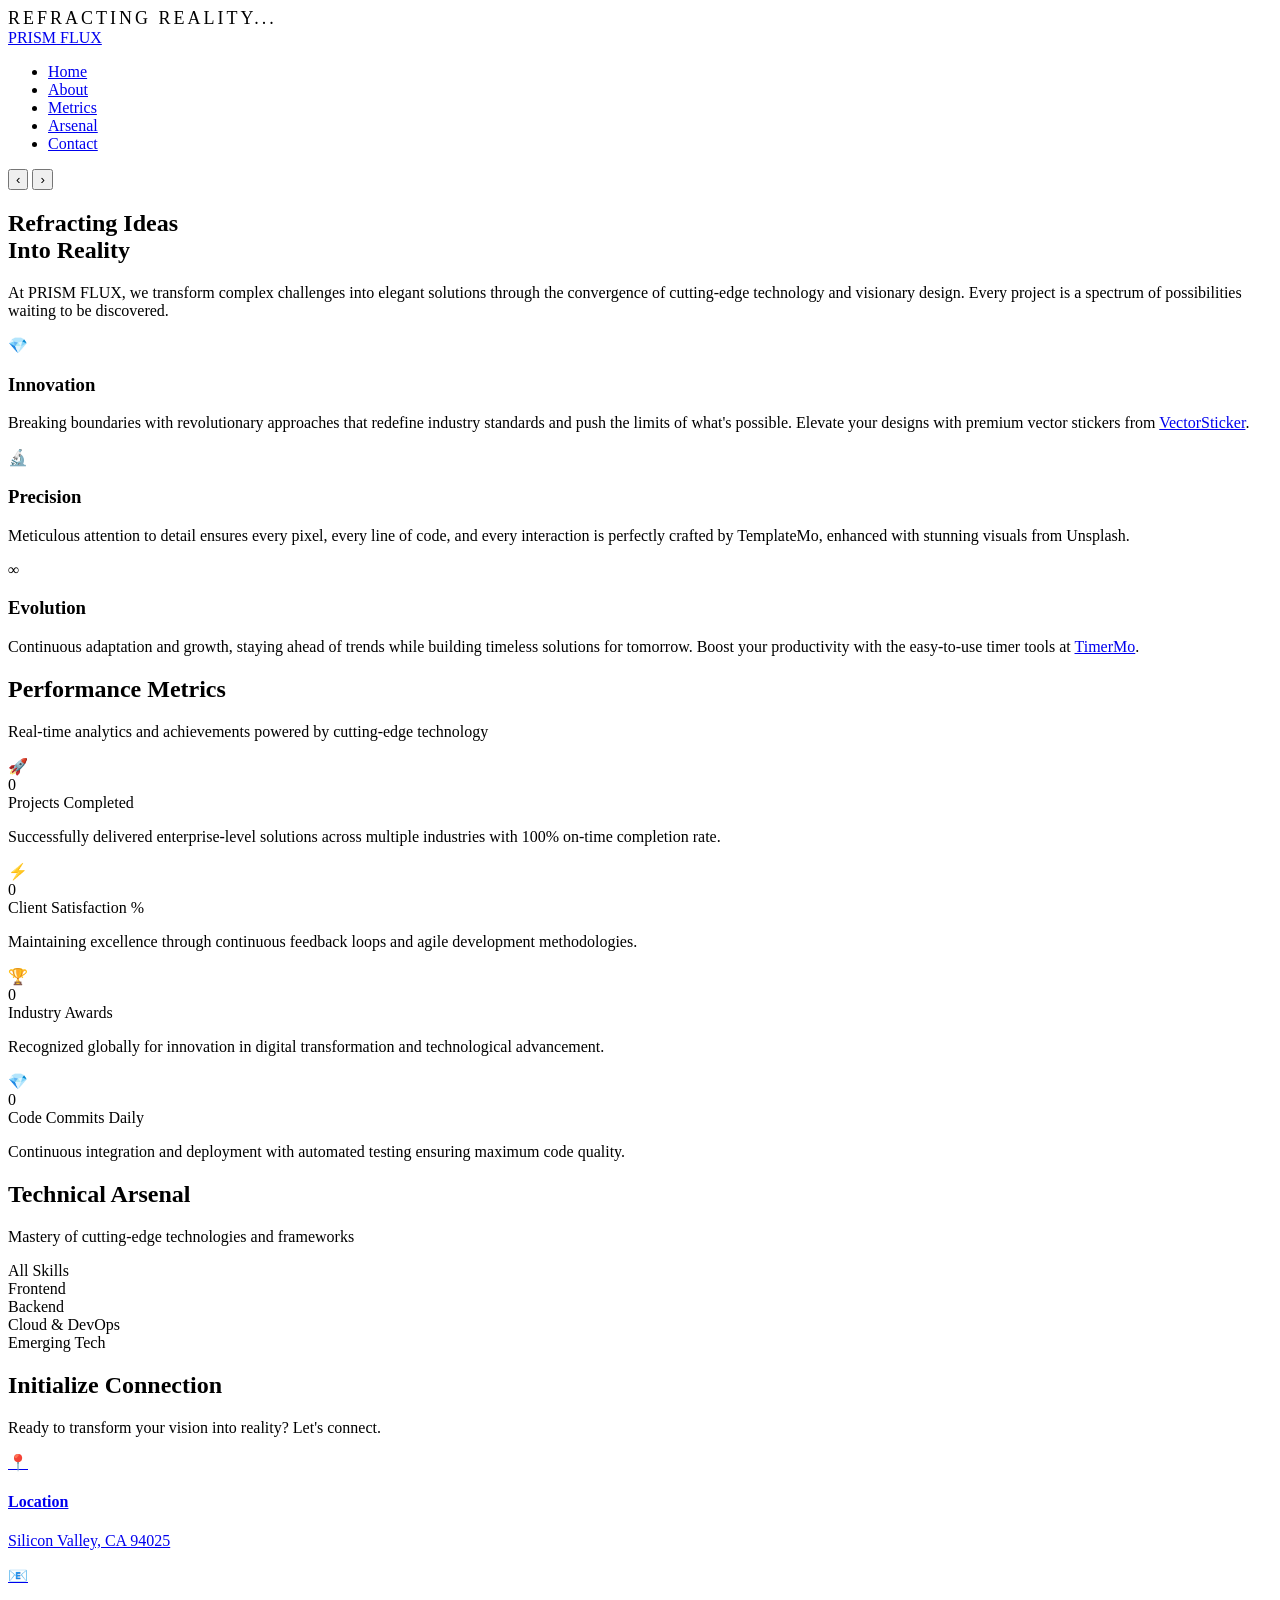
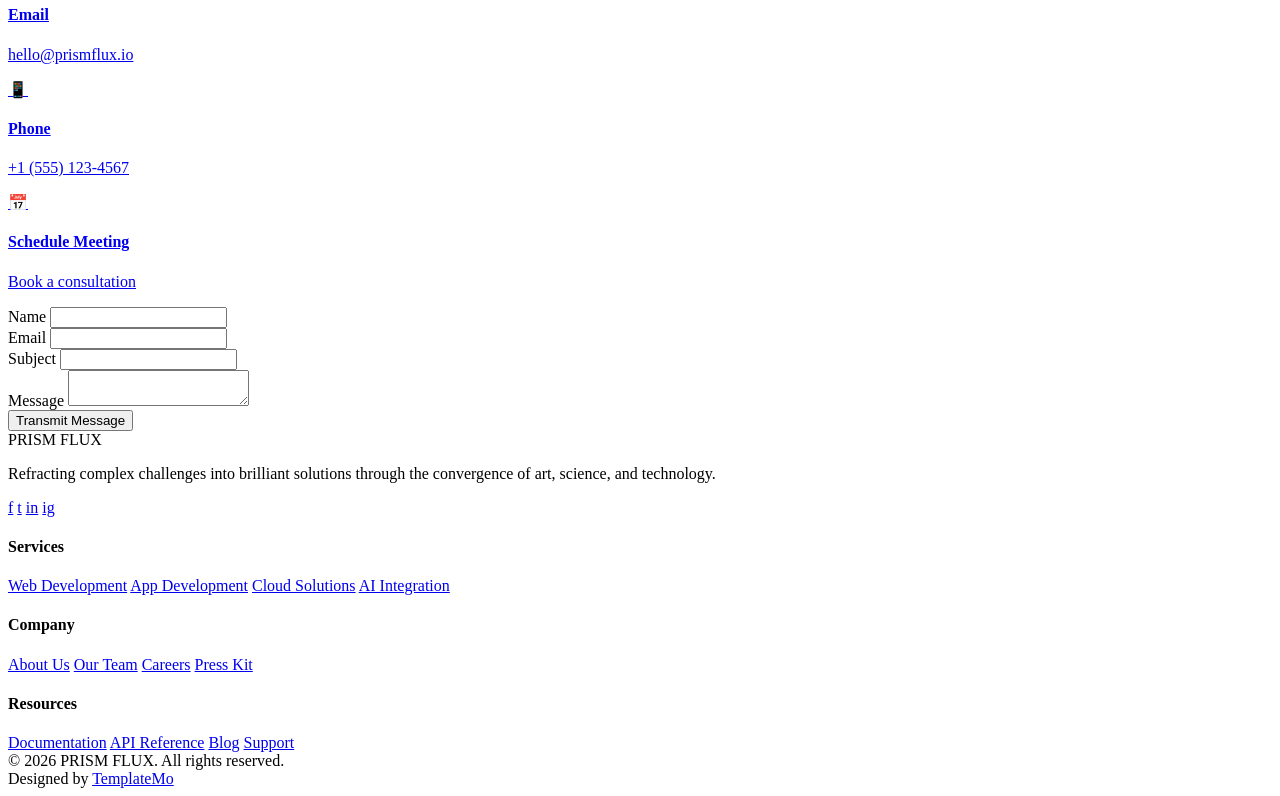
==== index.html @ 113a06de "Update index.html" ====
<!DOCTYPE html>
<html lang="en">
<head>
    <meta charset="UTF-8">
    <meta name="viewport" content="width=device-width, initial-scale=1.0">
    <title>PRISM FLUX - Digital Innovation Studio</title>
    <link rel="stylesheet" href="templatemo-prism-flux.css">
<!-- 

TemplateMo 600 Prism Flux

https://templatemo.com/tm-600-prism-flux

-->
</head>
<body>
    <!-- Loading Screen -->
    <div class="loader" id="loader">
        <div class="loader-content">
            <div class="loader-prism">
                <div class="prism-face"></div>
                <div class="prism-face"></div>
                <div class="prism-face"></div>
            </div>
            <div style="color: var(--accent-purple); font-size: 18px; text-transform: uppercase; letter-spacing: 3px;">Refracting Reality...</div>
        </div>
    </div>

    <!-- Navigation Header -->
    <header class="header" id="header">
        <nav class="nav-container">
            <a href="#home" class="logo">
                <div class="logo-icon">
                    <div class="logo-prism">
                        <div class="prism-shape"></div>
                    </div>
                </div>
                <span class="logo-text">
                    <span class="prism">PRISM</span>
                    <span class="flux">FLUX</span>
                </span>
            </a>
            
            <ul class="nav-menu" id="navMenu">
                <li><a href="#home" class="nav-link active">Home</a></li>
                <li><a href="#about" class="nav-link">About</a></li>
                <li><a href="#stats" class="nav-link">Metrics</a></li>
                <li><a href="#skills" class="nav-link">Arsenal</a></li>
                <li><a href="#contact" class="nav-link">Contact</a></li>
            </ul>
            
            <div class="menu-toggle" id="menuToggle">
                <span></span>
                <span></span>
                <span></span>
            </div>
        </nav>
    </header>

    <!-- Hero Section with 3D Carousel -->
    <section class="hero" id="home">
        <div class="carousel-container">
            <div class="carousel" id="carousel">
                <!-- Carousel items will be generated by JavaScript -->
            </div>
            
            <div class="carousel-controls">
                <button class="carousel-btn" id="prevBtn">‹</button>
                <button class="carousel-btn" id="nextBtn">›</button>
            </div>
            
            <div class="carousel-indicators" id="indicators">
                <!-- Indicators will be generated by JavaScript -->
            </div>
        </div>
    </section>

    <!-- NEW: Prism Philosophy Section (About) -->
    <section class="philosophy-section" id="about">
        <div class="philosophy-container">
            <div class="prism-line"></div>
            
            <h2 class="philosophy-headline">
                Refracting Ideas<br>Into Reality
            </h2>
            
            <p class="philosophy-subheading">
                At PRISM FLUX, we transform complex challenges into elegant solutions through the convergence of 
                cutting-edge technology and visionary design. Every project is a spectrum of possibilities 
                waiting to be discovered.
            </p>
            
            <div class="philosophy-pillars">
                <div class="pillar">
                    <div class="pillar-icon">💎</div>
                    <h3 class="pillar-title">Innovation</h3>
                    <p class="pillar-description">
                        Breaking boundaries with revolutionary approaches that redefine industry standards and push the limits of what's possible. Elevate your designs with premium vector stickers from <a href="https://www.vectorsticker.com" rel="nofollow" target="_blank">VectorSticker</a>.
                    </p>
                </div>
                
                <div class="pillar">
                    <div class="pillar-icon">🔬</div>
                    <h3 class="pillar-title">Precision</h3>
                    <p class="pillar-description">
                        Meticulous attention to detail ensures every pixel, every line of code, and every interaction is perfectly crafted by <a href="https://templatemo.com" rel="nofollow" target="_blank" style="color: var(--accent-cyan); text-decoration: none;">TemplateMo</a>, enhanced with stunning visuals from <a href="https://unsplash.com" rel="nofollow" target="_blank" style="color: var(--accent-cyan); text-decoration: none;">Unsplash</a>.
                    </p>
                </div>
                
                <div class="pillar">
                    <div class="pillar-icon">∞</div>
                    <h3 class="pillar-title">Evolution</h3>
                    <p class="pillar-description">
                        Continuous adaptation and growth, staying ahead of trends while building timeless solutions for tomorrow. Boost your productivity with the easy-to-use timer tools at <a href="https://timermo.com" rel="nofollow" target="_blank">TimerMo</a>.
                    </p>
                </div>
            </div>
            
            <div class="philosophy-particles" id="particles">
                <!-- Particles will be generated by JavaScript -->
            </div>
        </div>
    </section>

    <!-- Stats Section with Content -->
    <section class="stats-section" id="stats">
        <div class="section-header">
            <h2 class="section-title">Performance Metrics</h2>
            <p class="section-subtitle">Real-time analytics and achievements powered by cutting-edge technology</p>
        </div>
        
        <div class="stats-grid">
            <div class="stat-card">
                <div class="stat-icon">🚀</div>
                <div class="stat-number" data-target="150">0</div>
                <div class="stat-label">Projects Completed</div>
                <p class="stat-description">Successfully delivered enterprise-level solutions across multiple industries with 100% on-time completion rate.</p>
            </div>
            
            <div class="stat-card">
                <div class="stat-icon">⚡</div>
                <div class="stat-number" data-target="99">0</div>
                <div class="stat-label">Client Satisfaction %</div>
                <p class="stat-description">Maintaining excellence through continuous feedback loops and agile development methodologies.</p>
            </div>
            
            <div class="stat-card">
                <div class="stat-icon">🏆</div>
                <div class="stat-number" data-target="25">0</div>
                <div class="stat-label">Industry Awards</div>
                <p class="stat-description">Recognized globally for innovation in digital transformation and technological advancement.</p>
            </div>
            
            <div class="stat-card">
                <div class="stat-icon">💎</div>
                <div class="stat-number" data-target="500">0</div>
                <div class="stat-label">Code Commits Daily</div>
                <p class="stat-description">Continuous integration and deployment with automated testing ensuring maximum code quality.</p>
            </div>
        </div>
    </section>

    <!-- Enhanced Skills Section - Technical Arsenal -->
    <section class="skills-section" id="skills">
        <div class="skills-container">
            <div class="section-header">
                <h2 class="section-title">Technical Arsenal</h2>
                <p class="section-subtitle">Mastery of cutting-edge technologies and frameworks</p>
            </div>
            
            <div class="skill-categories">
                <div class="category-tab active" data-category="all">All Skills</div>
                <div class="category-tab" data-category="frontend">Frontend</div>
                <div class="category-tab" data-category="backend">Backend</div>
                <div class="category-tab" data-category="cloud">Cloud & DevOps</div>
                <div class="category-tab" data-category="emerging">Emerging Tech</div>
            </div>

            <div class="skills-hexagon-grid" id="skillsGrid">
                <!-- Hexagonal skill items will be generated by JavaScript -->
            </div>
        </div>
    </section>

    <!-- Contact Section -->
    <section class="contact-section" id="contact">
        <div class="section-header">
            <h2 class="section-title">Initialize Connection</h2>
            <p class="section-subtitle">Ready to transform your vision into reality? Let's connect.</p>
        </div>
        
        <div class="contact-container">
            <div class="contact-info">
                <a href="https://maps.google.com/?q=Silicon+Valley+CA+94025" target="_blank" class="info-item">
                    <div class="info-icon">📍</div>
                    <div class="info-text">
                        <h4>Location</h4>
                        <p>Silicon Valley, CA 94025</p>
                    </div>
                </a>
                
                <a href="mailto:hello@prismflux.io" class="info-item">
                    <div class="info-icon">📧</div>
                    <div class="info-text">
                        <h4>Email</h4>
                        <p>hello@prismflux.io</p>
                    </div>
                </a>
                
                <a href="tel:+15551234567" class="info-item">
                    <div class="info-icon">📱</div>
                    <div class="info-text">
                        <h4>Phone</h4>
                        <p>+1 (555) 123-4567</p>
                    </div>
                </a>
                
                <a href="https://calendly.com" target="_blank" class="info-item">
                    <div class="info-icon">📅</div>
                    <div class="info-text">
                        <h4>Schedule Meeting</h4>
                        <p>Book a consultation</p>
                    </div>
                </a>
            </div>
            
            <form class="contact-form" id="contactForm">
                <div class="form-group">
                    <label for="name">Name</label>
                    <input type="text" id="name" name="name" required>
                </div>
                
                <div class="form-group">
                    <label for="email">Email</label>
                    <input type="email" id="email" name="email" required>
                </div>
                
                <div class="form-group">
                    <label for="subject">Subject</label>
                    <input type="text" id="subject" name="subject" required>
                </div>
                
                <div class="form-group">
                    <label for="message">Message</label>
                    <textarea id="message" name="message" required></textarea>
                </div>
                
                <button type="submit" class="submit-btn">Transmit Message</button>
            </form>
        </div>
    </section>

    <!-- Footer -->
    <footer class="footer">
        <div class="footer-content">
            <div class="footer-brand">
                <div class="footer-logo">
                    <div class="logo-icon">
                        <div class="logo-prism">
                            <div class="prism-shape"></div>
                        </div>
                    </div>
                    <span class="logo-text">
                        <span class="prism">PRISM</span>
                        <span class="flux">FLUX</span>
                    </span>
                </div>
                <p class="footer-description">
                    Refracting complex challenges into brilliant solutions through the convergence of art, science, and technology.
                </p>
                <div class="footer-social">
                    <a href="#" class="social-icon">f</a>
                    <a href="#" class="social-icon">t</a>
                    <a href="#" class="social-icon">in</a>
                    <a href="#" class="social-icon">ig</a>
                </div>
            </div>
            
            <div class="footer-section">
                <h4>Services</h4>
                <div class="footer-links">
                    <a href="#">Web Development</a>
                    <a href="#">App Development</a>
                    <a href="#">Cloud Solutions</a>
                    <a href="#">AI Integration</a>
                </div>
            </div>
            
            <div class="footer-section">
                <h4>Company</h4>
                <div class="footer-links">
                    <a href="#">About Us</a>
                    <a href="#">Our Team</a>
                    <a href="#">Careers</a>
                    <a href="#">Press Kit</a>
                </div>
            </div>
            
            <div class="footer-section">
                <h4>Resources</h4>
                <div class="footer-links">
                    <a href="#">Documentation</a>
                    <a href="#">API Reference</a>
                    <a href="#">Blog</a>
                    <a href="#">Support</a>
                </div>
            </div>
        </div>
        
        <div class="footer-bottom">
            <div class="copyright">
                © 2026 PRISM FLUX. All rights reserved.
            </div>
            <div class="footer-credits">
                Designed by <a href="https://templatemo.com" rel="nofollow" target="_blank">TemplateMo</a>
            </div>
        </div>
    </footer>
<script src="templatemo-prism-scripts.js"></script>
</body>
</html>
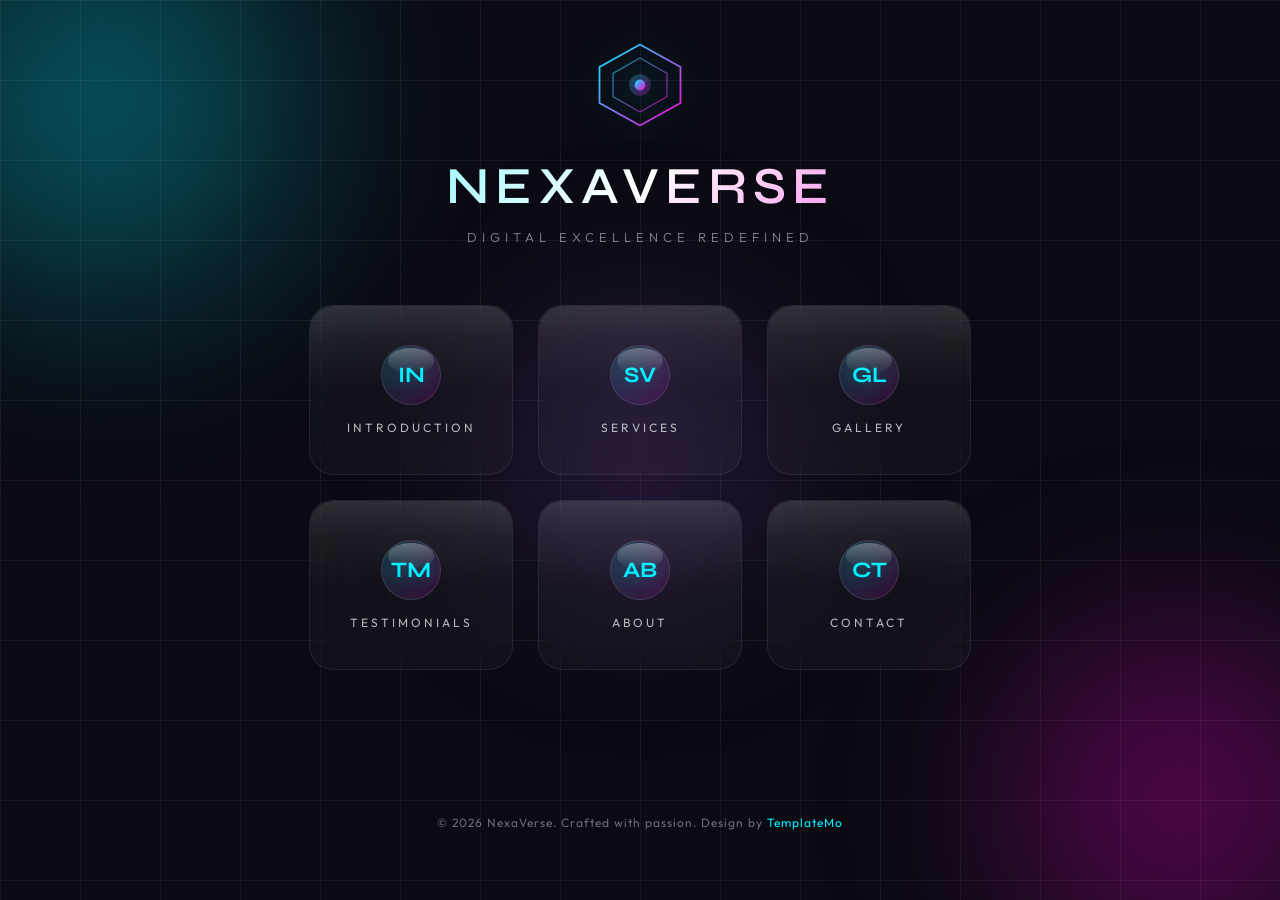
==== commit bbf37398: "Add files via upload" ====
--- a/index.html
+++ b/index.html
@@ -1,323 +1,659 @@
-
-
-<!DOCTYPE html>
-<html lang="en">
-<head>
-    <meta charset="UTF-8">
-    <meta name="viewport" content="width=device-width, initial-scale=1.0">
-    <title>PRISM FLUX - Digital Innovation Studio</title>
-    <link rel="stylesheet" href="templatemo-prism-flux.css">
-<!-- 
-
-TemplateMo 600 Prism Flux
-
-https://templatemo.com/tm-600-prism-flux
-
--->
-</head>
-<body>
-    <!-- Loading Screen -->
-    <div class="loader" id="loader">
-        <div class="loader-content">
-            <div class="loader-prism">
-                <div class="prism-face"></div>
-                <div class="prism-face"></div>
-                <div class="prism-face"></div>
-            </div>
-            <div style="color: var(--accent-purple); font-size: 18px; text-transform: uppercase; letter-spacing: 3px;">Refracting Reality...</div>
-        </div>
-    </div>
-
-    <!-- Navigation Header -->
-    <header class="header" id="header">
-        <nav class="nav-container">
-            <a href="#home" class="logo">
-                <div class="logo-icon">
-                    <div class="logo-prism">
-                        <div class="prism-shape"></div>
-                    </div>
-                </div>
-                <span class="logo-text">
-                    <span class="prism">PRISM</span>
-                    <span class="flux">FLUX</span>
-                </span>
-            </a>
-            
-            <ul class="nav-menu" id="navMenu">
-                <li><a href="#home" class="nav-link active">Home</a></li>
-                <li><a href="#about" class="nav-link">About</a></li>
-                <li><a href="#stats" class="nav-link">Metrics</a></li>
-                <li><a href="#skills" class="nav-link">Arsenal</a></li>
-                <li><a href="#contact" class="nav-link">Contact</a></li>
-            </ul>
-            
-            <div class="menu-toggle" id="menuToggle">
-                <span></span>
-                <span></span>
-                <span></span>
-            </div>
-        </nav>
-    </header>
-
-    <!-- Hero Section with 3D Carousel -->
-    <section class="hero" id="home">
-        <div class="carousel-container">
-            <div class="carousel" id="carousel">
-                <!-- Carousel items will be generated by JavaScript -->
-            </div>
-            
-            <div class="carousel-controls">
-                <button class="carousel-btn" id="prevBtn">‹</button>
-                <button class="carousel-btn" id="nextBtn">›</button>
-            </div>
-            
-            <div class="carousel-indicators" id="indicators">
-                <!-- Indicators will be generated by JavaScript -->
-            </div>
-        </div>
-    </section>
-
-    <!-- NEW: Prism Philosophy Section (About) -->
-    <section class="philosophy-section" id="about">
-        <div class="philosophy-container">
-            <div class="prism-line"></div>
-            
-            <h2 class="philosophy-headline">
-                Refracting Ideas<br>Into Reality
-            </h2>
-            
-            <p class="philosophy-subheading">
-                At PRISM FLUX, we transform complex challenges into elegant solutions through the convergence of 
-                cutting-edge technology and visionary design. Every project is a spectrum of possibilities 
-                waiting to be discovered.
-            </p>
-            
-            <div class="philosophy-pillars">
-                <div class="pillar">
-                    <div class="pillar-icon">💎</div>
-                    <h3 class="pillar-title">Innovation</h3>
-                    <p class="pillar-description">
-                        Breaking boundaries with revolutionary approaches that redefine industry standards and push the limits of what's possible. Elevate your designs with premium vector stickers from <a href="https://www.vectorsticker.com" rel="nofollow" target="_blank">VectorSticker</a>.
-                    </p>
-                </div>
-                
-                <div class="pillar">
-                    <div class="pillar-icon">🔬</div>
-                    <h3 class="pillar-title">Precision</h3>
-                    <p class="pillar-description">
-                        Meticulous attention to detail ensures every pixel, every line of code, and every interaction is perfectly crafted by <a href="https://templatemo.com" rel="nofollow" target="_blank" style="color: var(--accent-cyan); text-decoration: none;">TemplateMo</a>, enhanced with stunning visuals from <a href="https://unsplash.com" rel="nofollow" target="_blank" style="color: var(--accent-cyan); text-decoration: none;">Unsplash</a>.
-                    </p>
-                </div>
-                
-                <div class="pillar">
-                    <div class="pillar-icon">∞</div>
-                    <h3 class="pillar-title">Evolution</h3>
-                    <p class="pillar-description">
-                        Continuous adaptation and growth, staying ahead of trends while building timeless solutions for tomorrow. Boost your productivity with the easy-to-use timer tools at <a href="https://timermo.com" rel="nofollow" target="_blank">TimerMo</a>.
-                    </p>
-                </div>
-            </div>
-            
-            <div class="philosophy-particles" id="particles">
-                <!-- Particles will be generated by JavaScript -->
-            </div>
-        </div>
-    </section>
-
-    <!-- Stats Section with Content -->
-    <section class="stats-section" id="stats">
-        <div class="section-header">
-            <h2 class="section-title">Performance Metrics</h2>
-            <p class="section-subtitle">Real-time analytics and achievements powered by cutting-edge technology</p>
-        </div>
-        
-        <div class="stats-grid">
-            <div class="stat-card">
-                <div class="stat-icon">🚀</div>
-                <div class="stat-number" data-target="150">0</div>
-                <div class="stat-label">Projects Completed</div>
-                <p class="stat-description">Successfully delivered enterprise-level solutions across multiple industries with 100% on-time completion rate.</p>
-            </div>
-            
-            <div class="stat-card">
-                <div class="stat-icon">⚡</div>
-                <div class="stat-number" data-target="99">0</div>
-                <div class="stat-label">Client Satisfaction %</div>
-                <p class="stat-description">Maintaining excellence through continuous feedback loops and agile development methodologies.</p>
-            </div>
-            
-            <div class="stat-card">
-                <div class="stat-icon">🏆</div>
-                <div class="stat-number" data-target="25">0</div>
-                <div class="stat-label">Industry Awards</div>
-                <p class="stat-description">Recognized globally for innovation in digital transformation and technological advancement.</p>
-            </div>
-            
-            <div class="stat-card">
-                <div class="stat-icon">💎</div>
-                <div class="stat-number" data-target="500">0</div>
-                <div class="stat-label">Code Commits Daily</div>
-                <p class="stat-description">Continuous integration and deployment with automated testing ensuring maximum code quality.</p>
-            </div>
-        </div>
-    </section>
-
-    <!-- Enhanced Skills Section - Technical Arsenal -->
-    <section class="skills-section" id="skills">
-        <div class="skills-container">
-            <div class="section-header">
-                <h2 class="section-title">Technical Arsenal</h2>
-                <p class="section-subtitle">Mastery of cutting-edge technologies and frameworks</p>
-            </div>
-            
-            <div class="skill-categories">
-                <div class="category-tab active" data-category="all">All Skills</div>
-                <div class="category-tab" data-category="frontend">Frontend</div>
-                <div class="category-tab" data-category="backend">Backend</div>
-                <div class="category-tab" data-category="cloud">Cloud & DevOps</div>
-                <div class="category-tab" data-category="emerging">Emerging Tech</div>
-            </div>
-
-            <div class="skills-hexagon-grid" id="skillsGrid">
-                <!-- Hexagonal skill items will be generated by JavaScript -->
-            </div>
-        </div>
-    </section>
-
-    <!-- Contact Section -->
-    <section class="contact-section" id="contact">
-        <div class="section-header">
-            <h2 class="section-title">Initialize Connection</h2>
-            <p class="section-subtitle">Ready to transform your vision into reality? Let's connect.</p>
-        </div>
-        
-        <div class="contact-container">
-            <div class="contact-info">
-                <a href="https://maps.google.com/?q=Silicon+Valley+CA+94025" target="_blank" class="info-item">
-                    <div class="info-icon">📍</div>
-                    <div class="info-text">
-                        <h4>Location</h4>
-                        <p>Silicon Valley, CA 94025</p>
-                    </div>
-                </a>
-                
-                <a href="mailto:hello@prismflux.io" class="info-item">
-                    <div class="info-icon">📧</div>
-                    <div class="info-text">
-                        <h4>Email</h4>
-                        <p>hello@prismflux.io</p>
-                    </div>
-                </a>
-                
-                <a href="tel:+15551234567" class="info-item">
-                    <div class="info-icon">📱</div>
-                    <div class="info-text">
-                        <h4>Phone</h4>
-                        <p>+1 (555) 123-4567</p>
-                    </div>
-                </a>
-                
-                <a href="https://calendly.com" target="_blank" class="info-item">
-                    <div class="info-icon">📅</div>
-                    <div class="info-text">
-                        <h4>Schedule Meeting</h4>
-                        <p>Book a consultation</p>
-                    </div>
-                </a>
-            </div>
-            
-            <form class="contact-form" id="contactForm">
-                <div class="form-group">
-                    <label for="name">Name</label>
-                    <input type="text" id="name" name="name" required>
-                </div>
-                
-                <div class="form-group">
-                    <label for="email">Email</label>
-                    <input type="email" id="email" name="email" required>
-                </div>
-                
-                <div class="form-group">
-                    <label for="subject">Subject</label>
-                    <input type="text" id="subject" name="subject" required>
-                </div>
-                
-                <div class="form-group">
-                    <label for="message">Message</label>
-                    <textarea id="message" name="message" required></textarea>
-                </div>
-                
-                <button type="submit" class="submit-btn">Transmit Message</button>
-            </form>
-        </div>
-    </section>
-
-    <!-- Footer -->
-    <footer class="footer">
-        <div class="footer-content">
-            <div class="footer-brand">
-                <div class="footer-logo">
-                    <div class="logo-icon">
-                        <div class="logo-prism">
-                            <div class="prism-shape"></div>
-                        </div>
-                    </div>
-                    <span class="logo-text">
-                        <span class="prism">PRISM</span>
-                        <span class="flux">FLUX</span>
-                    </span>
-                </div>
-                <p class="footer-description">
-                    Refracting complex challenges into brilliant solutions through the convergence of art, science, and technology.
-                </p>
-                <div class="footer-social">
-                    <a href="#" class="social-icon">f</a>
-                    <a href="#" class="social-icon">t</a>
-                    <a href="#" class="social-icon">in</a>
-                    <a href="#" class="social-icon">ig</a>
-                </div>
-            </div>
-            
-            <div class="footer-section">
-                <h4>Services</h4>
-                <div class="footer-links">
-                    <a href="#">Web Development</a>
-                    <a href="#">App Development</a>
-                    <a href="#">Cloud Solutions</a>
-                    <a href="#">AI Integration</a>
-                </div>
-            </div>
-            
-            <div class="footer-section">
-                <h4>Company</h4>
-                <div class="footer-links">
-                    <a href="#">About Us</a>
-                    <a href="#">Our Team</a>
-                    <a href="#">Careers</a>
-                    <a href="#">Press Kit</a>
-                </div>
-            </div>
-            
-            <div class="footer-section">
-                <h4>Resources</h4>
-                <div class="footer-links">
-                    <a href="#">Documentation</a>
-                    <a href="#">API Reference</a>
-                    <a href="#">Blog</a>
-                    <a href="#">Support</a>
-                </div>
-            </div>
-        </div>
-        
-        <div class="footer-bottom">
-            <div class="copyright">
-                © 2026 PRISM FLUX. All rights reserved.
-            </div>
-            <div class="footer-credits">
-                Designed by <a href="https://templatemo.com" rel="nofollow" target="_blank">TemplateMo</a>
-            </div>
-        </div>
-    </footer>
-<script src="templatemo-prism-scripts.js"></script>
-</body>
-</html>
+<!DOCTYPE html>
+<html lang="en">
+<head>
+    <meta charset="UTF-8">
+    <meta name="viewport" content="width=device-width, initial-scale=1.0">
+    <title>NexaVerse - Digital Excellence</title>
+    <link rel="preconnect" href="https://fonts.googleapis.com">
+    <link rel="preconnect" href="https://fonts.gstatic.com" crossorigin>
+    <link href="https://fonts.googleapis.com/css2?family=Outfit:wght@200;300;400;500;600&family=Syne:wght@400;500;600;700&display=swap" rel="stylesheet">
+    <link rel="stylesheet" href="templatemo-nexaverse.css">
+<!-- 
+
+TemplateMo 603 Nexaverse
+
+https://templatemo.com/tm-603-nexaverse
+
+-->
+</head>
+<body>
+    <!-- Loading Screen -->
+    <div class="loading-screen" id="loadingScreen">
+        <div class="loader-ring"></div>
+        <div class="loading-text">Initializing Experience...</div>
+    </div>
+
+    <!-- Ambient Background -->
+    <div class="ambient-bg">
+        <div class="orb orb-1"></div>
+        <div class="orb orb-2"></div>
+        <div class="orb orb-3"></div>
+    </div>
+
+    <!-- Grid Overlay -->
+    <div class="grid-overlay"></div>
+
+    <!-- Main Container -->
+    <div class="container">
+        <!-- Header -->
+        <div class="header" id="mainHeader">
+            <div class="logo">
+                <svg viewBox="0 0 100 100" xmlns="http://www.w3.org/2000/svg">
+                    <defs>
+                        <linearGradient id="logoGradient" x1="0%" y1="0%" x2="100%" y2="100%">
+                            <stop offset="0%" style="stop-color:#00f0ff"/>
+                            <stop offset="100%" style="stop-color:#ff00d4"/>
+                        </linearGradient>
+                    </defs>
+                    <polygon points="50,5 95,30 95,70 50,95 5,70 5,30" fill="none" stroke="url(#logoGradient)" stroke-width="2"/>
+                    <polygon points="50,20 80,37 80,63 50,80 20,63 20,37" fill="none" stroke="url(#logoGradient)" stroke-width="1.5" opacity="0.6"/>
+                    <circle cx="50" cy="50" r="12" fill="url(#logoGradient)" opacity="0.3"/>
+                    <circle cx="50" cy="50" r="6" fill="url(#logoGradient)"/>
+                </svg>
+            </div>
+            <h1 class="brand-name">NexaVerse</h1>
+            <p class="tagline">Digital Excellence Redefined</p>
+        </div>
+
+        <!-- Menu Grid -->
+        <div class="menu-grid" id="menuGrid">
+            <div class="menu-item initial-load" data-section="introduction">
+                <div class="menu-badge">IN</div>
+                <div class="menu-title">Introduction</div>
+            </div>
+            <div class="menu-item initial-load" data-section="services">
+                <div class="menu-badge">SV</div>
+                <div class="menu-title">Services</div>
+            </div>
+            <div class="menu-item initial-load" data-section="gallery">
+                <div class="menu-badge">GL</div>
+                <div class="menu-title">Gallery</div>
+            </div>
+            <div class="menu-item initial-load" data-section="testimonials">
+                <div class="menu-badge">TM</div>
+                <div class="menu-title">Testimonials</div>
+            </div>
+            <div class="menu-item initial-load" data-section="about">
+                <div class="menu-badge">AB</div>
+                <div class="menu-title">About</div>
+            </div>
+            <div class="menu-item initial-load" data-section="contact">
+                <div class="menu-badge">CT</div>
+                <div class="menu-title">Contact</div>
+            </div>
+        </div>
+
+        <!-- Content Sections -->
+        <div id="contentArea">
+            <!-- Introduction Section -->
+            <div class="content-section" id="introduction">
+                <div class="section-header-small">
+                    <div class="small-logo">
+                        <svg viewBox="0 0 100 100" xmlns="http://www.w3.org/2000/svg">
+                            <defs>
+                                <linearGradient id="smallLogoGrad" x1="0%" y1="0%" x2="100%" y2="100%">
+                                    <stop offset="0%" style="stop-color:#00f0ff"/>
+                                    <stop offset="100%" style="stop-color:#ff00d4"/>
+                                </linearGradient>
+                            </defs>
+                            <polygon points="50,10 85,32 85,68 50,90 15,68 15,32" fill="none" stroke="url(#smallLogoGrad)" stroke-width="3"/>
+                            <circle cx="50" cy="50" r="10" fill="url(#smallLogoGrad)"/>
+                        </svg>
+                    </div>
+                    <div class="small-brand">
+                        <h3>NEXAVERSE</h3>
+                        <p>Digital Excellence</p>
+                    </div>
+                </div>
+                <button class="back-btn" onclick="backToMenu()">← Back to Menu</button>
+                
+                <!-- Hero Banner -->
+                <div class="intro-hero">
+                    <div class="intro-hero-content">
+                        <span class="intro-badge">Est. 2020</span>
+                        <h1 class="intro-headline">We Build Digital<br><span>Experiences</span> That Matter</h1>
+                        <p class="intro-subtext">Transforming visionary ideas into powerful digital realities through cutting-edge technology and creative excellence.</p>
+                        <div class="intro-cta-group">
+                            <button class="intro-cta-primary">Explore Our Work</button>
+                            <button class="intro-cta-secondary">Watch Showreel</button>
+                        </div>
+                    </div>
+                    <div class="intro-hero-visual">
+                        <div class="intro-floating-card card-1">
+                            <span class="card-icon">⚡</span>
+                            <span class="card-text">Lightning Fast</span>
+                        </div>
+                        <div class="intro-floating-card card-2">
+                            <span class="card-icon">🎯</span>
+                            <span class="card-text">Pixel Perfect</span>
+                        </div>
+                        <div class="intro-floating-card card-3">
+                            <span class="card-icon">🔒</span>
+                            <span class="card-text">Secure & Reliable</span>
+                        </div>
+                        <div class="intro-orb"></div>
+                    </div>
+                </div>
+
+                <!-- Metrics Strip -->
+                <div class="intro-metrics">
+                    <div class="metric-item">
+                        <span class="metric-value" data-target="500">0</span>
+                        <span class="metric-label">Projects Delivered</span>
+                    </div>
+                    <div class="metric-divider"></div>
+                    <div class="metric-item">
+                        <span class="metric-value" data-target="98">0</span>
+                        <span class="metric-suffix">%</span>
+                        <span class="metric-label">Client Retention</span>
+                    </div>
+                    <div class="metric-divider"></div>
+                    <div class="metric-item">
+                        <span class="metric-value" data-target="12">0</span>
+                        <span class="metric-label">Industry Awards</span>
+                    </div>
+                    <div class="metric-divider"></div>
+                    <div class="metric-item">
+                        <span class="metric-value">24/7</span>
+                        <span class="metric-label">Global Support</span>
+                    </div>
+                </div>
+
+                <!-- Core Values -->
+                <div class="intro-values">
+                    <div class="value-card">
+                        <div class="value-number">01</div>
+                        <h3>Innovation First</h3>
+                        <p>We embrace emerging technologies and push creative boundaries to deliver solutions that set new industry standards.</p>
+                    </div>
+                    <div class="value-card">
+                        <div class="value-number">02</div>
+                        <h3>Human-Centered</h3>
+                        <p>Every pixel, every interaction is designed with real users in mind. We create experiences people genuinely love.</p>
+                    </div>
+                    <div class="value-card">
+                        <div class="value-number">03</div>
+                        <h3>Results Driven</h3>
+                        <p>Beautiful design meets measurable impact. We track, iterate, and optimize for outcomes that matter to your business.</p>
+                    </div>
+                </div>
+
+                <!-- Tech Stack Preview -->
+                <div class="intro-tech">
+                    <p class="tech-label">Technologies We Master</p>
+                    <div class="tech-marquee">
+                        <div class="tech-track">
+                            <span class="tech-item">React</span>
+                            <span class="tech-item">Next.js</span>
+                            <span class="tech-item">Node.js</span>
+                            <span class="tech-item">Python</span>
+                            <span class="tech-item">TensorFlow</span>
+                            <span class="tech-item">AWS</span>
+                            <span class="tech-item">Flutter</span>
+                            <span class="tech-item">Figma</span>
+                            <span class="tech-item">React</span>
+                            <span class="tech-item">Next.js</span>
+                            <span class="tech-item">Node.js</span>
+                            <span class="tech-item">Python</span>
+                        </div>
+                    </div>
+                </div>
+            </div>
+
+            <!-- Services Section -->
+            <div class="content-section" id="services">
+                <div class="section-header-small">
+                    <div class="small-logo">
+                        <svg viewBox="0 0 100 100" xmlns="http://www.w3.org/2000/svg">
+                            <defs>
+                                <linearGradient id="smallLogoGrad2" x1="0%" y1="0%" x2="100%" y2="100%">
+                                    <stop offset="0%" style="stop-color:#00f0ff"/>
+                                    <stop offset="100%" style="stop-color:#ff00d4"/>
+                                </linearGradient>
+                            </defs>
+                            <polygon points="50,10 85,32 85,68 50,90 15,68 15,32" fill="none" stroke="url(#smallLogoGrad2)" stroke-width="3"/>
+                            <circle cx="50" cy="50" r="10" fill="url(#smallLogoGrad2)"/>
+                        </svg>
+                    </div>
+                    <div class="small-brand">
+                        <h3>NEXAVERSE</h3>
+                        <p>Digital Excellence</p>
+                    </div>
+                </div>
+                <button class="back-btn" onclick="backToMenu()">← Back to Menu</button>
+
+                <div class="section-header">
+                    <h2 class="section-title">Our Services</h2>
+                    <p class="section-subtitle">Comprehensive solutions for the digital age</p>
+                </div>
+
+                <div class="tabs-container">
+                    <div class="tab-buttons">
+                        <button class="tab-btn active" onclick="switchTab(this, 'development')">Development</button>
+                        <button class="tab-btn" onclick="switchTab(this, 'design')">Design</button>
+                        <button class="tab-btn" onclick="switchTab(this, 'consulting')">Consulting</button>
+                        <button class="tab-btn" onclick="switchTab(this, 'support')">Support</button>
+                    </div>
+
+                    <div class="tab-content">
+                        <div class="tab-pane active" id="development">
+                            <div class="services-list">
+                                <div class="service-row">
+                                    <div class="service-row-icon">
+                                        <img src="images/ai-optimized-templates.jpg" alt="AI Development">
+                                    </div>
+                                    <div class="service-row-content">
+                                        <h4>AI Development</h4>
+                                        <p>Custom AI solutions powered by machine learning and neural networks for intelligent automation and predictive analytics.</p>
+                                    </div>
+                                    <div class="service-row-arrow">→</div>
+                                </div>
+                                <div class="service-row">
+                                    <div class="service-row-icon">
+                                        <img src="images/coding-screen.jpg" alt="Web Applications">
+                                    </div>
+                                    <div class="service-row-content">
+                                        <h4>Web Applications</h4>
+                                        <p>Responsive, scalable web apps built with modern frameworks like React, Vue, and Next.js for optimal performance.</p>
+                                    </div>
+                                    <div class="service-row-arrow">→</div>
+                                </div>
+                                <div class="service-row">
+                                    <div class="service-row-icon">
+                                        <img src="images/ai-mobile-app.jpg" alt="Mobile Apps">
+                                    </div>
+                                    <div class="service-row-content">
+                                        <h4>Mobile Apps</h4>
+                                        <p>Native and cross-platform mobile solutions for iOS and Android that deliver seamless user experiences.</p>
+                                    </div>
+                                    <div class="service-row-arrow">→</div>
+                                </div>
+                            </div>
+                        </div>
+
+                        <div class="tab-pane" id="design">
+                            <div class="services-list">
+                                <div class="service-row">
+                                    <div class="service-row-icon">
+                                        <img src="images/design-screen.jpg" alt="UX/UI Design">
+                                    </div>
+                                    <div class="service-row-content">
+                                        <h4>UX/UI Design</h4>
+                                        <p>Beautiful, intuitive interfaces that delight users and drive engagement through research-backed design principles.</p>
+                                    </div>
+                                    <div class="service-row-arrow">→</div>
+                                </div>
+                                <div class="service-row">
+                                    <div class="service-row-icon">
+                                        <img src="images/brand-identity.jpg" alt="Brand Identity">
+                                    </div>
+                                    <div class="service-row-content">
+                                        <h4>Brand Identity</h4>
+                                        <p>Complete brand packages including logos, typography, color systems, and comprehensive brand guidelines.</p>
+                                    </div>
+                                    <div class="service-row-arrow">→</div>
+                                </div>
+                                <div class="service-row">
+                                    <div class="service-row-icon">
+                                        <img src="images/motion-design.jpg" alt="Motion Design">
+                                    </div>
+                                    <div class="service-row-content">
+                                        <h4>Motion Design</h4>
+                                        <p>Engaging animations and interactive experiences that bring your digital products to life.</p>
+                                    </div>
+                                    <div class="service-row-arrow">→</div>
+                                </div>
+                            </div>
+                        </div>
+
+                        <div class="tab-pane" id="consulting">
+                            <div class="services-list">
+                                <div class="service-row">
+                                    <div class="service-row-icon">
+                                        <img src="images/digital-strategy.jpg" alt="Digital Strategy">
+                                    </div>
+                                    <div class="service-row-content">
+                                        <h4>Digital Strategy</h4>
+                                        <p>Strategic planning for digital transformation initiatives that align technology with business objectives.</p>
+                                    </div>
+                                    <div class="service-row-arrow">→</div>
+                                </div>
+                                <div class="service-row">
+                                    <div class="service-row-icon">
+                                        <img src="images/tech-audit.jpg" alt="Technology Audit">
+                                    </div>
+                                    <div class="service-row-content">
+                                        <h4>Technology Audit</h4>
+                                        <p>Comprehensive assessment of your tech infrastructure to identify opportunities and optimize performance.</p>
+                                    </div>
+                                    <div class="service-row-arrow">→</div>
+                                </div>
+                                <div class="service-row">
+                                    <div class="service-row-icon">
+                                        <img src="images/process-optimized.jpg" alt="Process Optimization">
+                                    </div>
+                                    <div class="service-row-content">
+                                        <h4>Process Optimization</h4>
+                                        <p>Streamline workflows with automation and best practices for maximum efficiency and productivity.</p>
+                                    </div>
+                                    <div class="service-row-arrow">→</div>
+                                </div>
+                            </div>
+                        </div>
+
+                        <div class="tab-pane" id="support">
+                            <div class="services-list">
+                                <div class="service-row">
+                                    <div class="service-row-icon">
+                                        <img src="images/247-support.jpg" alt="24/7 Support">
+                                    </div>
+                                    <div class="service-row-content">
+                                        <h4>24/7 Support</h4>
+                                        <p>Round-the-clock technical assistance and maintenance to keep your systems running smoothly.</p>
+                                    </div>
+                                    <div class="service-row-arrow">→</div>
+                                </div>
+                                <div class="service-row">
+                                    <div class="service-row-icon">
+                                        <img src="images/training-center.jpg" alt="Training">
+                                    </div>
+                                    <div class="service-row-content">
+                                        <h4>Training & Workshops</h4>
+                                        <p>Empower your team with expert-led training sessions tailored to your technology stack.</p>
+                                    </div>
+                                    <div class="service-row-arrow">→</div>
+                                </div>
+                                <div class="service-row">
+                                    <div class="service-row-icon">
+                                        <img src="images/managed-service.jpg" alt="Managed Services">
+                                    </div>
+                                    <div class="service-row-content">
+                                        <h4>Managed Services</h4>
+                                        <p>End-to-end management of your digital infrastructure for worry-free operations.</p>
+                                    </div>
+                                    <div class="service-row-arrow">→</div>
+                                </div>
+                            </div>
+                        </div>
+                    </div>
+                </div>
+            </div>
+
+            <!-- Gallery Section -->
+            <div class="content-section" id="gallery">
+                <div class="section-header-small">
+                    <div class="small-logo">
+                        <svg viewBox="0 0 100 100" xmlns="http://www.w3.org/2000/svg">
+                            <defs>
+                                <linearGradient id="smallLogoGrad3" x1="0%" y1="0%" x2="100%" y2="100%">
+                                    <stop offset="0%" style="stop-color:#00f0ff"/>
+                                    <stop offset="100%" style="stop-color:#ff00d4"/>
+                                </linearGradient>
+                            </defs>
+                            <polygon points="50,10 85,32 85,68 50,90 15,68 15,32" fill="none" stroke="url(#smallLogoGrad3)" stroke-width="3"/>
+                            <circle cx="50" cy="50" r="10" fill="url(#smallLogoGrad3)"/>
+                        </svg>
+                    </div>
+                    <div class="small-brand">
+                        <h3>NEXAVERSE</h3>
+                        <p>Digital Excellence</p>
+                    </div>
+                </div>
+                <button class="back-btn" onclick="backToMenu()">← Back to Menu</button>
+
+                <div class="section-header">
+                    <h2 class="section-title">Our Portfolio</h2>
+                    <p class="section-subtitle">Explore our latest works</p>
+                </div>
+
+                <div class="filter-buttons">
+                    <button class="filter-btn active" onclick="filterGallery('all', this)">All</button>
+                    <button class="filter-btn" onclick="filterGallery('web', this)">Web</button>
+                    <button class="filter-btn" onclick="filterGallery('mobile', this)">Mobile</button>
+                    <button class="filter-btn" onclick="filterGallery('branding', this)">Branding</button>
+                </div>
+
+                <div class="gallery-grid">
+                    <div class="gallery-item" data-category="web">
+                        <img src="images/coding-screen.jpg" alt="Project 1">
+                        <div class="gallery-overlay">
+                            <h4>E-Commerce Platform</h4>
+                            <p>Web Development</p>
+                        </div>
+                    </div>
+                    <div class="gallery-item" data-category="mobile">
+                        <img src="images/ai-mobile-app.jpg" alt="Project 2">
+                        <div class="gallery-overlay">
+                            <h4>Fitness App</h4>
+                            <p>Mobile Development</p>
+                        </div>
+                    </div>
+                    <div class="gallery-item" data-category="branding">
+                        <img src="images/brand-identity.jpg" alt="Project 3">
+                        <div class="gallery-overlay">
+                            <h4>Brand Identity</h4>
+                            <p>Design & Branding</p>
+                        </div>
+                    </div>
+                    <div class="gallery-item" data-category="web">
+                        <img src="images/managed-service.jpg" alt="Project 4">
+                        <div class="gallery-overlay">
+                            <h4>Analytics Dashboard</h4>
+                            <p>Web Application</p>
+                        </div>
+                    </div>
+                    <div class="gallery-item" data-category="mobile">
+                        <img src="images/ai-optimized-templates.jpg" alt="Project 5">
+                        <div class="gallery-overlay">
+                            <h4>Banking App</h4>
+                            <p>Mobile Development</p>
+                        </div>
+                    </div>
+                    <div class="gallery-item" data-category="branding">
+                        <img src="images/digital-strategy.jpg" alt="Project 6">
+                        <div class="gallery-overlay">
+                            <h4>Startup Branding</h4>
+                            <p>Design & Identity</p>
+                        </div>
+                    </div>
+                </div>
+            </div>
+
+            <!-- Testimonials Section -->
+            <div class="content-section" id="testimonials">
+                <div class="section-header-small">
+                    <div class="small-logo">
+                        <svg viewBox="0 0 100 100" xmlns="http://www.w3.org/2000/svg">
+                            <defs>
+                                <linearGradient id="smallLogoGrad4" x1="0%" y1="0%" x2="100%" y2="100%">
+                                    <stop offset="0%" style="stop-color:#00f0ff"/>
+                                    <stop offset="100%" style="stop-color:#ff00d4"/>
+                                </linearGradient>
+                            </defs>
+                            <polygon points="50,10 85,32 85,68 50,90 15,68 15,32" fill="none" stroke="url(#smallLogoGrad4)" stroke-width="3"/>
+                            <circle cx="50" cy="50" r="10" fill="url(#smallLogoGrad4)"/>
+                        </svg>
+                    </div>
+                    <div class="small-brand">
+                        <h3>NEXAVERSE</h3>
+                        <p>Digital Excellence</p>
+                    </div>
+                </div>
+                <button class="back-btn" onclick="backToMenu()">← Back to Menu</button>
+
+                <div class="section-header">
+                    <h2 class="section-title">Client Stories</h2>
+                    <p class="section-subtitle">What our clients say about us</p>
+                </div>
+
+                <div class="testimonials-grid">
+                    <div class="testimonial-card">
+                        <p class="testimonial-text">Working with NexaVerse transformed our digital presence. Their innovative approach and attention to detail exceeded our expectations at every turn.</p>
+                        <div class="testimonial-author">
+                            <div class="author-avatar">
+                                <img src="https://images.unsplash.com/photo-1507003211169-0a1dd7228f2d?w=200&h=200&fit=crop" alt="Client 1">
+                            </div>
+                            <div class="author-info">
+                                <h5>Michael Chen</h5>
+                                <p>CEO, TechVentures</p>
+                            </div>
+                        </div>
+                    </div>
+                    <div class="testimonial-card">
+                        <p class="testimonial-text">The team's expertise in UX design helped us create an app that our users absolutely love. Our engagement metrics have increased by 200%.</p>
+                        <div class="testimonial-author">
+                            <div class="author-avatar">
+                                <img src="https://images.unsplash.com/photo-1494790108377-be9c29b29330?w=200&h=200&fit=crop" alt="Client 2">
+                            </div>
+                            <div class="author-info">
+                                <h5>Sarah Johnson</h5>
+                                <p>Product Director, InnovateCo</p>
+                            </div>
+                        </div>
+                    </div>
+                    <div class="testimonial-card">
+                        <p class="testimonial-text">From strategy to execution, NexaVerse delivered exceptional results. Their commitment to quality is unmatched in the industry.</p>
+                        <div class="testimonial-author">
+                            <div class="author-avatar">
+                                <img src="https://images.unsplash.com/photo-1472099645785-5658abf4ff4e?w=200&h=200&fit=crop" alt="Client 3">
+                            </div>
+                            <div class="author-info">
+                                <h5>David Park</h5>
+                                <p>Founder, StartupHub</p>
+                            </div>
+                        </div>
+                    </div>
+                    <div class="testimonial-card">
+                        <p class="testimonial-text">The AI solutions they built for us have revolutionized our operations. We've seen a 40% increase in efficiency since implementation.</p>
+                        <div class="testimonial-author">
+                            <div class="author-avatar">
+                                <img src="https://images.unsplash.com/photo-1438761681033-6461ffad8d80?w=200&h=200&fit=crop" alt="Client 4">
+                            </div>
+                            <div class="author-info">
+                                <h5>Emily Zhang</h5>
+                                <p>COO, DataFlow Inc</p>
+                            </div>
+                        </div>
+                    </div>
+                </div>
+            </div>
+
+            <!-- About Section -->
+            <div class="content-section" id="about">
+                <div class="section-header-small">
+                    <div class="small-logo">
+                        <svg viewBox="0 0 100 100" xmlns="http://www.w3.org/2000/svg">
+                            <defs>
+                                <linearGradient id="smallLogoGrad5" x1="0%" y1="0%" x2="100%" y2="100%">
+                                    <stop offset="0%" style="stop-color:#00f0ff"/>
+                                    <stop offset="100%" style="stop-color:#ff00d4"/>
+                                </linearGradient>
+                            </defs>
+                            <polygon points="50,10 85,32 85,68 50,90 15,68 15,32" fill="none" stroke="url(#smallLogoGrad5)" stroke-width="3"/>
+                            <circle cx="50" cy="50" r="10" fill="url(#smallLogoGrad5)"/>
+                        </svg>
+                    </div>
+                    <div class="small-brand">
+                        <h3>NEXAVERSE</h3>
+                        <p>Digital Excellence</p>
+                    </div>
+                </div>
+                <button class="back-btn" onclick="backToMenu()">← Back to Menu</button>
+
+                <div class="section-header">
+                    <h2 class="section-title">About Us</h2>
+                    <p class="section-subtitle">Our story, mission, and values</p>
+                </div>
+
+                <div class="about-content">
+                    <div class="about-text">
+                        <h3>Pioneering Digital Innovation</h3>
+                        <p>Founded in 2020, NexaVerse has grown from a small team of passionate developers into a leading digital agency. We believe in pushing boundaries and creating solutions that make a real difference.</p>
+                        <p>Our diverse team brings together expertise from design, development, AI, and strategy to deliver holistic solutions that drive business growth and user engagement.</p>
+                        <p>We're not just building products – we're shaping the future of digital experiences.</p>
+                        <p>Discover AI-optimized web templates from <a href="https://templatemo.com" rel="nofollow" target="_blank">TemplateMo</a>. Maximize efficiency with the timer platform at <a href="https://timermo.com" rel="nofollow" target="_blank">TimerMo</a>. Design like a pro using vector stickers from <a href="https://www.vectorsticker.com" rel="nofollow" target="_blank">VectorSticker</a>.</p>
+                    </div>
+                    <div class="about-image">
+                        <img src="images/about-our-team.jpg" alt="Our Team">
+                    </div>
+                </div>
+            </div>
+
+            <!-- Contact Section -->
+            <div class="content-section" id="contact">
+                <div class="section-header-small">
+                    <div class="small-logo">
+                        <svg viewBox="0 0 100 100" xmlns="http://www.w3.org/2000/svg">
+                            <defs>
+                                <linearGradient id="smallLogoGrad6" x1="0%" y1="0%" x2="100%" y2="100%">
+                                    <stop offset="0%" style="stop-color:#00f0ff"/>
+                                    <stop offset="100%" style="stop-color:#ff00d4"/>
+                                </linearGradient>
+                            </defs>
+                            <polygon points="50,10 85,32 85,68 50,90 15,68 15,32" fill="none" stroke="url(#smallLogoGrad6)" stroke-width="3"/>
+                            <circle cx="50" cy="50" r="10" fill="url(#smallLogoGrad6)"/>
+                        </svg>
+                    </div>
+                    <div class="small-brand">
+                        <h3>NEXAVERSE</h3>
+                        <p>Digital Excellence</p>
+                    </div>
+                </div>
+                <button class="back-btn" onclick="backToMenu()">← Back to Menu</button>
+
+                <div class="section-header">
+                    <h2 class="section-title">Get in Touch</h2>
+                    <p class="section-subtitle">Let's create something amazing together</p>
+                </div>
+
+                <div class="contact-grid">
+                    <div class="contact-form">
+                        <div class="form-group">
+                            <input type="text" placeholder="Your Name">
+                        </div>
+                        <div class="form-group">
+                            <input type="email" placeholder="Your Email">
+                        </div>
+                        <div class="form-group">
+                            <input type="text" placeholder="Subject">
+                        </div>
+                        <div class="form-group">
+                            <textarea placeholder="Your Message"></textarea>
+                        </div>
+                        <button class="submit-btn">Send Message</button>
+                    </div>
+                    <div class="contact-info">
+                        <div class="contact-item">
+                            <div class="contact-icon">📍</div>
+                            <div class="contact-details">
+                                <h4>Location</h4>
+                                <p>123 Innovation Drive, San Francisco, CA 94107</p>
+                            </div>
+                        </div>
+                        <div class="contact-item">
+                            <div class="contact-icon">📧</div>
+                            <div class="contact-details">
+                                <h4>Email</h4>
+                                <p>hello@nexaverse.com</p>
+                            </div>
+                        </div>
+                        <div class="contact-item">
+                            <div class="contact-icon">📞</div>
+                            <div class="contact-details">
+                                <h4>Phone</h4>
+                                <p>+1 (555) 123-4567</p>
+                            </div>
+                        </div>
+                    </div>
+                </div>
+            </div>
+        </div>
+
+        <!-- Footer -->
+        <footer class="footer" id="mainFooter">
+            <p>© 2026 NexaVerse. Crafted with passion. Design by <a href="https://templatemo.com" target="_blank">TemplateMo</a></p>
+        </footer>
+    </div>
+<script src="templatemo-nexa-scripts.js"></script>
+</body>
+</html>
--- a/templatemo-nexaverse.css
+++ b/templatemo-nexaverse.css
@@ -0,0 +1,1820 @@
+@charset "utf-8";
+/* CSS Document 
+
+TemplateMo 603 Nexaverse
+
+https://templatemo.com/tm-603-nexaverse
+
+*/
+
+* {
+	margin: 0;
+	padding: 0;
+	box-sizing: border-box;
+}
+
+:root {
+	--primary: #00f0ff;
+	--secondary: #ff00d4;
+	--accent: #9d4edd;
+	--dark-1: #0a0a12;
+	--dark-2: #12121f;
+	--dark-3: #1a1a2e;
+	--glass-bg: rgba(255, 255, 255, 0.03);
+	--glass-border: rgba(255, 255, 255, 0.08);
+	--glow-cyan: rgba(0, 240, 255, 0.4);
+	--glow-magenta: rgba(255, 0, 212, 0.4);
+}
+
+body {
+	font-family: 'Outfit', sans-serif;
+	background: var(--dark-1);
+	color: #ffffff;
+	overflow-x: hidden;
+	min-height: 100vh;
+}
+
+/* Ambient Background */
+.ambient-bg {
+	position: fixed;
+	top: 0;
+	left: 0;
+	width: 100%;
+	height: 100%;
+	pointer-events: none;
+	z-index: 0;
+	overflow: hidden;
+}
+
+.orb {
+	position: absolute;
+	border-radius: 50%;
+	filter: blur(80px);
+	animation: float 20s ease-in-out infinite;
+}
+
+.orb-1 {
+	width: 600px;
+	height: 600px;
+	background: radial-gradient(circle, var(--glow-cyan) 0%, transparent 70%);
+	top: -200px;
+	left: -200px;
+	animation-delay: 0s;
+}
+
+.orb-2 {
+	width: 500px;
+	height: 500px;
+	background: radial-gradient(circle, var(--glow-magenta) 0%, transparent 70%);
+	bottom: -150px;
+	right: -150px;
+	animation-delay: -7s;
+}
+
+.orb-3 {
+	width: 400px;
+	height: 400px;
+	background: radial-gradient(circle, rgba(157, 78, 221, 0.3) 0%, transparent 70%);
+	top: 50%;
+	left: 50%;
+	transform: translate(-50%, -50%);
+	animation-delay: -14s;
+}
+
+@keyframes float {
+
+	0%,
+	100% {
+		transform: translate(0, 0) scale(1);
+	}
+
+	25% {
+		transform: translate(50px, -30px) scale(1.05);
+	}
+
+	50% {
+		transform: translate(-30px, 50px) scale(0.95);
+	}
+
+	75% {
+		transform: translate(-50px, -20px) scale(1.02);
+	}
+}
+
+/* The Background Grid Pattern Overlay */
+.grid-overlay {
+	position: fixed;
+	top: 0;
+	left: 0;
+	width: 100%;
+	height: 100%;
+	background-image:
+		linear-gradient(rgba(255, 255, 255, 0.05) 1px, transparent 1px),
+		linear-gradient(90deg, rgba(255, 255, 255, 0.05) 1px, transparent 1px);
+	background-size: 80px 80px;
+	pointer-events: none;
+	z-index: 1;
+}
+
+/* Loading Screen */
+.loading-screen {
+	position: fixed;
+	top: 0;
+	left: 0;
+	width: 100%;
+	height: 100%;
+	background: var(--dark-1);
+	z-index: 10000;
+	display: flex;
+	flex-direction: column;
+	justify-content: center;
+	align-items: center;
+	transition: opacity 0.8s ease, visibility 0.8s ease;
+}
+
+.loading-screen.hidden {
+	opacity: 0;
+	visibility: hidden;
+}
+
+.loader-ring {
+	width: 80px;
+	height: 80px;
+	position: relative;
+}
+
+.loader-ring::before,
+.loader-ring::after {
+	content: '';
+	position: absolute;
+	border-radius: 50%;
+	border: 2px solid transparent;
+}
+
+.loader-ring::before {
+	top: 0;
+	left: 0;
+	right: 0;
+	bottom: 0;
+	border-top-color: var(--primary);
+	border-right-color: var(--primary);
+	animation: spin 1.2s linear infinite;
+}
+
+.loader-ring::after {
+	top: 10px;
+	left: 10px;
+	right: 10px;
+	bottom: 10px;
+	border-bottom-color: var(--secondary);
+	border-left-color: var(--secondary);
+	animation: spin 0.8s linear infinite reverse;
+}
+
+@keyframes spin {
+	to {
+		transform: rotate(360deg);
+	}
+}
+
+.loading-text {
+	margin-top: 30px;
+	font-family: 'Syne', sans-serif;
+	font-size: 12px;
+	letter-spacing: 4px;
+	color: var(--primary);
+	text-transform: uppercase;
+}
+
+/* Main Container */
+.container {
+	position: relative;
+	z-index: 10;
+	padding: 40px 20px;
+	max-width: 1200px;
+	margin: 0 auto;
+	min-height: 100vh;
+	display: flex;
+	flex-direction: column;
+}
+
+/* Header */
+.header {
+	text-align: center;
+	margin-bottom: 60px;
+	opacity: 0;
+	animation: fadeUp 0.8s ease-out 1s forwards;
+}
+
+@keyframes fadeUp {
+	to {
+		opacity: 1;
+		transform: translateY(0);
+	}
+
+	from {
+		transform: translateY(30px);
+	}
+}
+
+.logo {
+	width: 90px;
+	height: 90px;
+	margin: 0 auto 25px;
+	position: relative;
+}
+
+.logo svg {
+	width: 100%;
+	height: 100%;
+	filter: drop-shadow(0 0 20px var(--glow-cyan));
+}
+
+.brand-name {
+	font-family: 'Syne', sans-serif;
+	font-size: 52px;
+	font-weight: 600;
+	letter-spacing: 6px;
+	margin-bottom: 12px;
+	background: linear-gradient(135deg, var(--primary) 0%, #ffffff 50%, var(--secondary) 100%);
+	-webkit-background-clip: text;
+	-webkit-text-fill-color: transparent;
+	background-clip: text;
+	text-transform: uppercase;
+}
+
+.tagline {
+	font-size: 13px;
+	letter-spacing: 5px;
+	color: rgba(255, 255, 255, 0.5);
+	text-transform: uppercase;
+	font-weight: 300;
+}
+
+/* Menu Grid */
+.menu-grid {
+	display: grid;
+	grid-template-columns: repeat(3, 204px);
+	gap: 25px;
+	margin: 0 auto 40px;
+	justify-content: center;
+}
+
+.menu-item {
+	height: 170px;
+	background: var(--glass-bg);
+	backdrop-filter: blur(20px);
+	-webkit-backdrop-filter: blur(20px);
+	border: 1px solid var(--glass-border);
+	border-radius: 24px;
+	display: flex;
+	flex-direction: column;
+	justify-content: center;
+	align-items: center;
+	cursor: pointer;
+	position: relative;
+	overflow: hidden;
+	opacity: 0;
+	transform: translateY(30px) scale(0.9);
+	transition: all 0.5s cubic-bezier(0.175, 0.885, 0.32, 1.275);
+}
+
+/* Glossy effect overlay */
+.menu-item::before {
+	content: '';
+	position: absolute;
+	top: 0;
+	left: 0;
+	right: 0;
+	height: 50%;
+	background: linear-gradient(180deg,
+			rgba(255, 255, 255, 0.12) 0%,
+			rgba(255, 255, 255, 0.05) 40%,
+			transparent 100%);
+	border-radius: 24px 24px 0 0;
+	pointer-events: none;
+}
+
+/* Glow ring on hover - removed, using cleaner border style */
+.menu-item::after {
+	display: none;
+}
+
+.menu-item:hover {
+	transform: translateY(-10px) scale(1.02);
+	background: rgba(0, 240, 255, 0.08);
+	border-color: var(--primary);
+	box-shadow:
+		0 20px 40px rgba(0, 0, 0, 0.4),
+		0 0 30px rgba(0, 200, 220, 0.2);
+}
+
+.menu-item.visible {
+	opacity: 1;
+	transform: translateY(0) scale(1);
+}
+
+.menu-item.initial-load {
+	animation: menuAppear 0.5s ease-out forwards;
+}
+
+.menu-item.initial-load:nth-child(1) {
+	animation-delay: 1.1s;
+}
+
+.menu-item.initial-load:nth-child(2) {
+	animation-delay: 1.2s;
+}
+
+.menu-item.initial-load:nth-child(3) {
+	animation-delay: 1.3s;
+}
+
+.menu-item.initial-load:nth-child(4) {
+	animation-delay: 1.4s;
+}
+
+.menu-item.initial-load:nth-child(5) {
+	animation-delay: 1.5s;
+}
+
+.menu-item.initial-load:nth-child(6) {
+	animation-delay: 1.6s;
+}
+
+@keyframes menuAppear {
+	to {
+		opacity: 1;
+		transform: translateY(0) scale(1);
+	}
+}
+
+/* Menu Badge - Replaces Icons */
+.menu-badge {
+	width: 60px;
+	height: 60px;
+	border-radius: 50%;
+	display: flex;
+	justify-content: center;
+	align-items: center;
+	font-family: 'Syne', sans-serif;
+	font-size: 22px;
+	font-weight: 700;
+	margin-bottom: 15px;
+	position: relative;
+	background: linear-gradient(135deg,
+			rgba(0, 240, 255, 0.15) 0%,
+			rgba(255, 0, 212, 0.15) 100%);
+	border: 1px solid rgba(255, 255, 255, 0.1);
+	color: var(--primary);
+	text-shadow: 0 0 20px var(--glow-cyan);
+	transition: all 0.4s ease;
+	overflow: hidden;
+}
+
+/* Inner glossy shine */
+.menu-badge::before {
+	content: '';
+	position: absolute;
+	top: 2px;
+	left: 10%;
+	right: 10%;
+	height: 45%;
+	background: linear-gradient(180deg,
+			rgba(255, 255, 255, 0.3) 0%,
+			transparent 100%);
+	border-radius: 50%;
+	pointer-events: none;
+}
+
+/* Animated ring */
+.menu-badge::after {
+	content: '';
+	position: absolute;
+	inset: -3px;
+	border-radius: 50%;
+	border: 2px solid transparent;
+	border-top-color: var(--primary);
+	border-right-color: rgba(0, 200, 220, 0.5);
+	opacity: 0;
+	transition: opacity 0.4s ease;
+}
+
+.menu-item:hover .menu-badge {
+	background: linear-gradient(135deg,
+			rgba(0, 240, 255, 0.2) 0%,
+			rgba(0, 200, 220, 0.15) 100%);
+	transform: scale(1.1);
+	box-shadow: 0 0 25px rgba(0, 200, 220, 0.25);
+}
+
+.menu-item:hover .menu-badge::after {
+	opacity: 1;
+	animation: badgeSpin 2s linear infinite;
+}
+
+@keyframes badgeSpin {
+	to {
+		transform: rotate(360deg);
+	}
+}
+
+.menu-title {
+	font-size: 12px;
+	font-weight: 400;
+	letter-spacing: 3px;
+	text-transform: uppercase;
+	color: rgba(255, 255, 255, 0.7);
+	transition: all 0.3s ease;
+}
+
+.menu-item:hover .menu-title {
+	color: #ffffff;
+	letter-spacing: 4px;
+}
+
+/* Content Sections */
+.content-section {
+	display: none;
+	opacity: 0;
+	padding: 80px 20px;
+	position: relative;
+}
+
+.content-section.active {
+	display: block;
+	animation: sectionIn 0.6s ease-out forwards;
+}
+
+@keyframes sectionIn {
+	from {
+		opacity: 0;
+		transform: translateY(40px);
+	}
+
+	to {
+		opacity: 1;
+		transform: translateY(0);
+	}
+}
+
+/* Section Header Small */
+.section-header-small {
+	position: fixed;
+	top: 20px;
+	left: 20px;
+	display: flex;
+	align-items: center;
+	gap: 12px;
+	z-index: 100;
+	background: var(--glass-bg);
+	backdrop-filter: blur(20px);
+	-webkit-backdrop-filter: blur(20px);
+	padding: 12px 20px;
+	border-radius: 50px;
+	border: 1px solid var(--glass-border);
+}
+
+.small-logo {
+	width: 32px;
+	height: 32px;
+}
+
+.small-logo svg {
+	width: 100%;
+	height: 100%;
+	filter: drop-shadow(0 0 10px var(--glow-cyan));
+}
+
+.small-brand h3 {
+	font-family: 'Syne', sans-serif;
+	font-size: 14px;
+	font-weight: 600;
+	letter-spacing: 2px;
+	color: var(--primary);
+}
+
+.small-brand p {
+	font-size: 9px;
+	letter-spacing: 1px;
+	color: rgba(255, 255, 255, 0.5);
+	margin-top: 2px;
+}
+
+/* Back Button */
+.back-btn {
+	position: fixed;
+	top: 20px;
+	right: 20px;
+	padding: 12px 24px;
+	background: var(--glass-bg);
+	backdrop-filter: blur(20px);
+	-webkit-backdrop-filter: blur(20px);
+	border: 1px solid var(--glass-border);
+	border-radius: 50px;
+	color: rgba(255, 255, 255, 0.8);
+	font-family: 'Outfit', sans-serif;
+	font-size: 13px;
+	letter-spacing: 2px;
+	cursor: pointer;
+	transition: all 0.3s ease;
+	z-index: 100;
+}
+
+.back-btn:hover {
+	background: rgba(0, 240, 255, 0.1);
+	border-color: var(--primary);
+	color: var(--primary);
+	box-shadow: 0 0 20px var(--glow-cyan);
+}
+
+/* Section Content */
+.section-header {
+	text-align: center;
+	margin-bottom: 50px;
+}
+
+.section-title {
+	font-family: 'Syne', sans-serif;
+	font-size: 42px;
+	font-weight: 600;
+	margin-bottom: 15px;
+	background: linear-gradient(135deg, var(--primary) 0%, #ffffff 50%, var(--secondary) 100%);
+	-webkit-background-clip: text;
+	-webkit-text-fill-color: transparent;
+	background-clip: text;
+}
+
+.section-subtitle {
+	font-size: 14px;
+	color: rgba(255, 255, 255, 0.5);
+	letter-spacing: 2px;
+}
+
+/* Glass Cards */
+.glass-card {
+	background: var(--glass-bg);
+	backdrop-filter: blur(20px);
+	-webkit-backdrop-filter: blur(20px);
+	border: 1px solid var(--glass-border);
+	border-radius: 20px;
+	padding: 30px;
+	position: relative;
+	overflow: hidden;
+	transition: all 0.4s ease;
+}
+
+.glass-card::before {
+	content: '';
+	position: absolute;
+	top: 0;
+	left: 0;
+	right: 0;
+	height: 1px;
+	background: linear-gradient(90deg, transparent, rgba(255, 255, 255, 0.2), transparent);
+}
+
+.glass-card:hover {
+	background: rgba(255, 255, 255, 0.05);
+	transform: translateY(-5px);
+	box-shadow: 0 20px 40px rgba(0, 0, 0, 0.3);
+}
+
+/* ===== NEW INTRODUCTION SECTION STYLES ===== */
+
+/* Hero Banner */
+.intro-hero {
+	display: grid;
+	grid-template-columns: 1fr 1fr;
+	gap: 60px;
+	align-items: center;
+	margin-bottom: 60px;
+	padding: 40px 0;
+}
+
+.intro-hero-content {
+	max-width: 550px;
+}
+
+.intro-badge {
+	display: inline-block;
+	padding: 8px 18px;
+	background: rgba(0, 240, 255, 0.1);
+	border: 1px solid rgba(0, 240, 255, 0.3);
+	border-radius: 50px;
+	font-size: 12px;
+	letter-spacing: 2px;
+	color: var(--primary);
+	margin-bottom: 25px;
+}
+
+.intro-headline {
+	font-family: 'Syne', sans-serif;
+	font-size: 52px;
+	font-weight: 700;
+	line-height: 1.15;
+	margin-bottom: 25px;
+	color: #ffffff;
+}
+
+.intro-headline span {
+	background: linear-gradient(135deg, var(--primary), var(--accent));
+	-webkit-background-clip: text;
+	-webkit-text-fill-color: transparent;
+	background-clip: text;
+}
+
+.intro-subtext {
+	font-size: 17px;
+	line-height: 1.7;
+	color: rgba(255, 255, 255, 0.6);
+	margin-bottom: 35px;
+}
+
+.intro-cta-group {
+	display: flex;
+	gap: 15px;
+}
+
+.intro-cta-primary {
+	padding: 14px 32px;
+	background: var(--glass-bg);
+	backdrop-filter: blur(20px);
+	-webkit-backdrop-filter: blur(20px);
+	border: 1px solid var(--primary);
+	border-radius: 50px;
+	color: var(--primary);
+	font-family: 'Outfit', sans-serif;
+	font-size: 14px;
+	font-weight: 500;
+	letter-spacing: 1px;
+	cursor: pointer;
+	transition: all 0.3s ease;
+}
+
+.intro-cta-primary:hover {
+	background: rgba(0, 240, 255, 0.15);
+	box-shadow: 0 0 25px rgba(0, 200, 220, 0.3);
+	transform: translateY(-2px);
+}
+
+.intro-cta-secondary {
+	padding: 14px 32px;
+	background: transparent;
+	border: 1px solid var(--glass-border);
+	border-radius: 50px;
+	color: rgba(255, 255, 255, 0.7);
+	font-family: 'Outfit', sans-serif;
+	font-size: 14px;
+	font-weight: 500;
+	letter-spacing: 1px;
+	cursor: pointer;
+	transition: all 0.3s ease;
+}
+
+.intro-cta-secondary:hover {
+	border-color: rgba(255, 255, 255, 0.3);
+	color: #ffffff;
+}
+
+/* Hero Visual */
+.intro-hero-visual {
+	position: relative;
+	height: 400px;
+	display: flex;
+	justify-content: center;
+	align-items: center;
+}
+
+.intro-orb {
+	width: 280px;
+	height: 280px;
+	border-radius: 50%;
+	background: radial-gradient(circle at 30% 30%, rgba(0, 240, 255, 0.3), rgba(157, 78, 221, 0.2) 50%, transparent 70%);
+	filter: blur(40px);
+	animation: orbPulse 4s ease-in-out infinite;
+}
+
+@keyframes orbPulse {
+
+	0%,
+	100% {
+		transform: scale(1);
+		opacity: 0.7;
+	}
+
+	50% {
+		transform: scale(1.1);
+		opacity: 1;
+	}
+}
+
+.intro-floating-card {
+	position: absolute;
+	background: var(--glass-bg);
+	backdrop-filter: blur(20px);
+	-webkit-backdrop-filter: blur(20px);
+	border: 1px solid var(--glass-border);
+	border-radius: 14px;
+	padding: 16px 22px;
+	display: flex;
+	align-items: center;
+	gap: 12px;
+	box-shadow: 0 15px 35px rgba(0, 0, 0, 0.3);
+	animation: floatCard 6s ease-in-out infinite;
+}
+
+.intro-floating-card::before {
+	content: '';
+	position: absolute;
+	top: 0;
+	left: 0;
+	right: 0;
+	height: 50%;
+	background: linear-gradient(180deg, rgba(255, 255, 255, 0.08) 0%, transparent 100%);
+	border-radius: 14px 14px 0 0;
+	pointer-events: none;
+}
+
+.card-icon {
+	font-size: 20px;
+}
+
+.card-text {
+	font-size: 13px;
+	font-weight: 500;
+	color: rgba(255, 255, 255, 0.9);
+	letter-spacing: 0.5px;
+}
+
+.card-1 {
+	top: 30px;
+	left: 10%;
+	animation-delay: 0s;
+}
+
+.card-2 {
+	top: 50%;
+	right: 5%;
+	transform: translateY(-50%);
+	animation-delay: -2s;
+}
+
+.card-3 {
+	bottom: 30px;
+	left: 20%;
+	animation-delay: -4s;
+}
+
+@keyframes floatCard {
+
+	0%,
+	100% {
+		transform: translateY(0);
+	}
+
+	50% {
+		transform: translateY(-15px);
+	}
+}
+
+.card-2 {
+	animation-name: floatCardAlt;
+}
+
+@keyframes floatCardAlt {
+
+	0%,
+	100% {
+		transform: translateY(-50%);
+	}
+
+	50% {
+		transform: translateY(calc(-50% - 15px));
+	}
+}
+
+/* Metrics Strip */
+.intro-metrics {
+	display: flex;
+	justify-content: center;
+	align-items: center;
+	gap: 50px;
+	padding: 40px 50px;
+	background: var(--glass-bg);
+	backdrop-filter: blur(20px);
+	-webkit-backdrop-filter: blur(20px);
+	border: 1px solid var(--glass-border);
+	border-radius: 20px;
+	margin-bottom: 60px;
+	position: relative;
+	overflow: hidden;
+}
+
+.intro-metrics::before {
+	content: '';
+	position: absolute;
+	top: 0;
+	left: 0;
+	right: 0;
+	height: 1px;
+	background: linear-gradient(90deg, transparent, rgba(255, 255, 255, 0.15), transparent);
+}
+
+.metric-item {
+	text-align: center;
+}
+
+.metric-value {
+	font-family: 'Syne', sans-serif;
+	font-size: 42px;
+	font-weight: 700;
+	background: linear-gradient(135deg, var(--primary), var(--accent));
+	-webkit-background-clip: text;
+	-webkit-text-fill-color: transparent;
+	background-clip: text;
+	display: inline;
+}
+
+.metric-suffix {
+	font-family: 'Syne', sans-serif;
+	font-size: 28px;
+	font-weight: 700;
+	background: linear-gradient(135deg, var(--primary), var(--accent));
+	-webkit-background-clip: text;
+	-webkit-text-fill-color: transparent;
+	background-clip: text;
+}
+
+.metric-label {
+	display: block;
+	font-size: 13px;
+	color: rgba(255, 255, 255, 0.5);
+	margin-top: 8px;
+	letter-spacing: 1px;
+}
+
+.metric-divider {
+	width: 1px;
+	height: 50px;
+	background: linear-gradient(180deg, transparent, rgba(255, 255, 255, 0.15), transparent);
+}
+
+/* Core Values */
+.intro-values {
+	display: grid;
+	grid-template-columns: repeat(3, 1fr);
+	gap: 25px;
+	margin-bottom: 60px;
+}
+
+.value-card {
+	background: var(--glass-bg);
+	backdrop-filter: blur(20px);
+	-webkit-backdrop-filter: blur(20px);
+	border: 1px solid var(--glass-border);
+	border-radius: 20px;
+	padding: 35px 30px;
+	position: relative;
+	overflow: hidden;
+	transition: all 0.4s ease;
+}
+
+.value-card::before {
+	content: '';
+	position: absolute;
+	top: 0;
+	left: 0;
+	right: 0;
+	height: 1px;
+	background: linear-gradient(90deg, transparent, rgba(255, 255, 255, 0.12), transparent);
+}
+
+.value-card:hover {
+	transform: translateY(-8px);
+	border-color: rgba(0, 240, 255, 0.2);
+	box-shadow: 0 25px 50px rgba(0, 0, 0, 0.3);
+}
+
+.value-number {
+	font-family: 'Syne', sans-serif;
+	font-size: 48px;
+	font-weight: 700;
+	color: rgba(0, 240, 255, 0.15);
+	margin-bottom: 15px;
+	line-height: 1;
+}
+
+.value-card h3 {
+	font-family: 'Syne', sans-serif;
+	font-size: 20px;
+	font-weight: 600;
+	color: var(--primary);
+	margin-bottom: 12px;
+}
+
+.value-card p {
+	font-size: 14px;
+	line-height: 1.7;
+	color: rgba(255, 255, 255, 0.6);
+}
+
+/* Tech Stack */
+.intro-tech {
+	text-align: center;
+}
+
+.tech-label {
+	font-size: 12px;
+	letter-spacing: 3px;
+	color: rgba(255, 255, 255, 0.4);
+	text-transform: uppercase;
+	margin-bottom: 20px;
+}
+
+.tech-marquee {
+	overflow: hidden;
+	position: relative;
+	padding: 20px 0;
+}
+
+.tech-marquee::before,
+.tech-marquee::after {
+	content: '';
+	position: absolute;
+	top: 0;
+	bottom: 0;
+	width: 100px;
+	z-index: 2;
+	pointer-events: none;
+}
+
+.tech-marquee::before {
+	left: 0;
+	background: linear-gradient(90deg, var(--dark-1), transparent);
+}
+
+.tech-marquee::after {
+	right: 0;
+	background: linear-gradient(-90deg, var(--dark-1), transparent);
+}
+
+.tech-track {
+	display: flex;
+	gap: 40px;
+	animation: marquee 20s linear infinite;
+}
+
+@keyframes marquee {
+	0% {
+		transform: translateX(0);
+	}
+
+	100% {
+		transform: translateX(-50%);
+	}
+}
+
+.tech-item {
+	font-family: 'Syne', sans-serif;
+	font-size: 18px;
+	font-weight: 500;
+	color: rgba(255, 255, 255, 0.3);
+	white-space: nowrap;
+	transition: color 0.3s ease;
+}
+
+.tech-item:hover {
+	color: var(--primary);
+}
+
+/* Services Row Layout */
+.services-list {
+	display: grid;
+	grid-template-columns: repeat(2, 1fr);
+	gap: 20px;
+	margin-top: 30px;
+}
+
+.service-row {
+	background: var(--glass-bg);
+	backdrop-filter: blur(20px);
+	-webkit-backdrop-filter: blur(20px);
+	border: 1px solid var(--glass-border);
+	border-radius: 20px;
+	padding: 20px;
+	display: flex;
+	align-items: center;
+	gap: 20px;
+	position: relative;
+	overflow: hidden;
+	transition: all 0.4s ease;
+}
+
+.service-row::before {
+	content: '';
+	position: absolute;
+	top: 0;
+	left: 0;
+	right: 0;
+	height: 1px;
+	background: linear-gradient(90deg, transparent, rgba(255, 255, 255, 0.15), transparent);
+}
+
+.service-row::after {
+	content: '';
+	position: absolute;
+	left: 0;
+	top: 0;
+	bottom: 0;
+	width: 4px;
+	background: linear-gradient(180deg, var(--primary), var(--accent));
+	border-radius: 20px 0 0 20px;
+	opacity: 0;
+	transition: opacity 0.3s ease;
+}
+
+.service-row:hover {
+	transform: translateY(-5px);
+	background: rgba(255, 255, 255, 0.05);
+	border-color: rgba(0, 240, 255, 0.2);
+	box-shadow: 0 15px 40px rgba(0, 0, 0, 0.3);
+}
+
+.service-row:hover::after {
+	opacity: 1;
+}
+
+.service-row-icon {
+	width: 240px;
+	height: 180px;
+	min-width: 140px;
+	border-radius: 16px;
+	background: linear-gradient(135deg, rgba(0, 240, 255, 0.1), rgba(157, 78, 221, 0.1));
+	border: 1px solid rgba(255, 255, 255, 0.08);
+	display: flex;
+	justify-content: center;
+	align-items: center;
+	position: relative;
+	overflow: hidden;
+}
+
+.service-row-icon::before {
+	content: '';
+	position: absolute;
+	top: 2px;
+	left: 10%;
+	right: 10%;
+	height: 40%;
+	background: linear-gradient(180deg, rgba(255, 255, 255, 0.2) 0%, transparent 100%);
+	border-radius: 12px 12px 50% 50%;
+}
+
+.service-row-icon img {
+	width: 100%;
+	height: 100%;
+	object-fit: cover;
+	border-radius: 14px;
+}
+
+.service-row-content {
+	flex: 1;
+}
+
+.service-row-content h4 {
+	font-family: 'Syne', sans-serif;
+	font-size: 18px;
+	font-weight: 500;
+	margin-bottom: 8px;
+	color: var(--primary);
+}
+
+.service-row-content p {
+	font-size: 13px;
+	color: rgba(255, 255, 255, 0.6);
+	line-height: 1.6;
+}
+
+.service-row-arrow {
+	display: none;
+}
+
+/* Tabs */
+.tabs-container {
+	margin-bottom: 30px;
+}
+
+.tab-buttons {
+	display: flex;
+	justify-content: center;
+	gap: 10px;
+	flex-wrap: wrap;
+	margin-bottom: 30px;
+}
+
+.tab-btn {
+	padding: 12px 28px;
+	background: var(--glass-bg);
+	backdrop-filter: blur(20px);
+	-webkit-backdrop-filter: blur(20px);
+	border: 1px solid var(--glass-border);
+	border-radius: 50px;
+	color: rgba(255, 255, 255, 0.6);
+	font-family: 'Outfit', sans-serif;
+	font-size: 13px;
+	letter-spacing: 1px;
+	cursor: pointer;
+	transition: all 0.3s ease;
+	position: relative;
+	overflow: hidden;
+}
+
+.tab-btn::before {
+	content: '';
+	position: absolute;
+	top: 0;
+	left: 0;
+	right: 0;
+	height: 50%;
+	background: linear-gradient(180deg, rgba(255, 255, 255, 0.08) 0%, transparent 100%);
+	border-radius: 50px 50px 0 0;
+}
+
+.tab-btn:hover {
+	background: rgba(255, 255, 255, 0.05);
+	color: #ffffff;
+}
+
+.tab-btn.active {
+	background: linear-gradient(135deg, rgba(0, 240, 255, 0.2), rgba(255, 0, 212, 0.2));
+	border-color: var(--primary);
+	color: var(--primary);
+	box-shadow: 0 0 20px var(--glow-cyan);
+}
+
+.tab-pane {
+	display: none;
+}
+
+.tab-pane.active {
+	display: block;
+	animation: tabFade 0.4s ease-out;
+}
+
+@keyframes tabFade {
+	from {
+		opacity: 0;
+		transform: translateY(20px);
+	}
+
+	to {
+		opacity: 1;
+		transform: translateY(0);
+	}
+}
+
+/* Gallery */
+.gallery-grid {
+	display: grid;
+	grid-template-columns: repeat(3, 1fr);
+	gap: 20px;
+}
+
+.gallery-item {
+	position: relative;
+	border-radius: 16px;
+	overflow: hidden;
+	aspect-ratio: 1;
+	cursor: pointer;
+	background: var(--glass-bg);
+	border: 1px solid var(--glass-border);
+	transition: all 0.4s ease;
+}
+
+.gallery-item img {
+	width: 100%;
+	height: 100%;
+	object-fit: cover;
+	transition: transform 0.5s ease;
+}
+
+.gallery-item:hover {
+	transform: scale(1.02);
+	box-shadow: 0 20px 40px rgba(0, 0, 0, 0.4);
+	border-color: var(--primary);
+}
+
+.gallery-item:hover img {
+	transform: scale(1.1);
+}
+
+.gallery-overlay {
+	position: absolute;
+	inset: 0;
+	background: linear-gradient(transparent 40%, rgba(10, 10, 18, 0.9) 100%);
+	display: flex;
+	flex-direction: column;
+	justify-content: flex-end;
+	padding: 20px;
+	opacity: 0;
+	transition: opacity 0.3s ease;
+}
+
+.gallery-item:hover .gallery-overlay {
+	opacity: 1;
+}
+
+.gallery-overlay h4 {
+	font-family: 'Syne', sans-serif;
+	font-size: 16px;
+	color: var(--primary);
+	margin-bottom: 5px;
+}
+
+.gallery-overlay p {
+	font-size: 12px;
+	color: rgba(255, 255, 255, 0.6);
+}
+
+/* Filter Buttons */
+.filter-buttons {
+	display: flex;
+	justify-content: center;
+	gap: 10px;
+	margin-bottom: 30px;
+	flex-wrap: wrap;
+}
+
+.filter-btn {
+	padding: 10px 20px;
+	background: transparent;
+	border: 1px solid var(--glass-border);
+	border-radius: 30px;
+	color: rgba(255, 255, 255, 0.6);
+	font-family: 'Outfit', sans-serif;
+	font-size: 12px;
+	letter-spacing: 1px;
+	cursor: pointer;
+	transition: all 0.3s ease;
+}
+
+.filter-btn:hover,
+.filter-btn.active {
+	background: rgba(0, 240, 255, 0.1);
+	border-color: var(--primary);
+	color: var(--primary);
+}
+
+/* Testimonials */
+.testimonials-grid {
+	display: grid;
+	grid-template-columns: repeat(2, 1fr);
+	gap: 25px;
+}
+
+.testimonial-card {
+	background: var(--glass-bg);
+	backdrop-filter: blur(20px);
+	-webkit-backdrop-filter: blur(20px);
+	border: 1px solid var(--glass-border);
+	border-radius: 20px;
+	padding: 30px;
+	position: relative;
+	overflow: hidden;
+}
+
+.testimonial-card::before {
+	content: '"';
+	position: absolute;
+	top: 20px;
+	right: 30px;
+	font-family: 'Syne', sans-serif;
+	font-size: 80px;
+	color: rgba(0, 240, 255, 0.1);
+	line-height: 1;
+}
+
+.testimonial-text {
+	font-size: 15px;
+	line-height: 1.8;
+	color: rgba(255, 255, 255, 0.7);
+	margin-bottom: 20px;
+	font-style: italic;
+}
+
+.testimonial-author {
+	display: flex;
+	align-items: center;
+	gap: 15px;
+}
+
+.author-avatar {
+	width: 70px;
+	height: 70px;
+	border-radius: 50%;
+	overflow: hidden;
+	border: 2px solid var(--primary);
+	box-shadow: 0 0 20px rgba(0, 240, 255, 0.2);
+}
+
+.author-avatar img {
+	width: 100%;
+	height: 100%;
+	object-fit: cover;
+}
+
+.author-info h5 {
+	font-family: 'Syne', sans-serif;
+	font-size: 14px;
+	font-weight: 500;
+	color: var(--primary);
+}
+
+.author-info p {
+	font-size: 12px;
+	color: rgba(255, 255, 255, 0.5);
+}
+
+/* About Section */
+.about-content {
+	display: grid;
+	grid-template-columns: 1fr 1fr;
+	gap: 40px;
+	align-items: center;
+}
+
+.about-text h3 {
+	font-family: 'Syne', sans-serif;
+	font-size: 28px;
+	font-weight: 500;
+	margin-bottom: 20px;
+	color: var(--primary);
+}
+
+.about-text p {
+	color: rgba(255, 255, 255, 0.7);
+	line-height: 1.8;
+	margin-bottom: 15px;
+}
+
+.about-text a {
+    color: var(--primary);
+    text-decoration: none;
+    position: relative;
+    padding-bottom: 2px;
+    transition: all 0.3s ease;
+}
+
+.about-text a::after {
+    content: '';
+    position: absolute;
+    bottom: 0;
+    left: 0;
+    width: 0;
+    height: 1px;
+    background: linear-gradient(90deg, var(--primary), var(--accent));
+    transition: width 0.3s ease;
+}
+
+.about-text a:hover {
+    color: #ffffff;
+    text-shadow: 0 0 10px rgba(0, 240, 255, 0.5);
+}
+
+.about-text a:hover::after {
+    width: 100%;
+}
+
+.about-image {
+	position: relative;
+	border-radius: 20px;
+	overflow: hidden;
+}
+
+.about-image img {
+	width: 100%;
+	height: auto;
+	display: block;
+}
+
+.about-image::after {
+	content: '';
+	position: absolute;
+	inset: 0;
+	background: linear-gradient(135deg, rgba(0, 240, 255, 0.1), rgba(157, 78, 221, 0.1));
+}
+
+/* Contact Form */
+.contact-grid {
+	display: grid;
+	grid-template-columns: 1fr 1fr;
+	gap: 40px;
+}
+
+.contact-form {
+	display: flex;
+	flex-direction: column;
+	gap: 20px;
+}
+
+.form-group {
+	position: relative;
+}
+
+.form-group input,
+.form-group textarea {
+	width: 100%;
+	padding: 16px 20px;
+	background: var(--glass-bg);
+	backdrop-filter: blur(20px);
+	-webkit-backdrop-filter: blur(20px);
+	border: 1px solid var(--glass-border);
+	border-radius: 12px;
+	color: #ffffff;
+	font-family: 'Outfit', sans-serif;
+	font-size: 14px;
+	transition: all 0.3s ease;
+}
+
+.form-group input::placeholder,
+.form-group textarea::placeholder {
+	color: rgba(255, 255, 255, 0.4);
+}
+
+.form-group input:focus,
+.form-group textarea:focus {
+	outline: none;
+	border-color: var(--primary);
+	box-shadow: 0 0 20px var(--glow-cyan);
+}
+
+.form-group textarea {
+	min-height: 150px;
+	resize: vertical;
+}
+
+.submit-btn {
+	padding: 16px 40px;
+	background: var(--glass-bg);
+	backdrop-filter: blur(20px);
+	-webkit-backdrop-filter: blur(20px);
+	border: 1px solid var(--glass-border);
+	border-radius: 50px;
+	color: var(--primary);
+	font-family: 'Syne', sans-serif;
+	font-size: 14px;
+	font-weight: 600;
+	letter-spacing: 2px;
+	cursor: pointer;
+	transition: all 0.3s ease;
+	position: relative;
+	overflow: hidden;
+}
+
+.submit-btn::before {
+	content: '';
+	position: absolute;
+	top: 0;
+	left: 0;
+	right: 0;
+	height: 50%;
+	background: linear-gradient(180deg, rgba(255, 255, 255, 0.1) 0%, transparent 100%);
+	border-radius: 50px 50px 0 0;
+}
+
+.submit-btn:hover {
+	background: rgba(0, 240, 255, 0.1);
+	border-color: var(--primary);
+	transform: translateY(-3px);
+	box-shadow:
+		0 15px 30px rgba(0, 0, 0, 0.3),
+		0 0 30px rgba(0, 200, 220, 0.25);
+}
+
+.contact-info {
+	display: flex;
+	flex-direction: column;
+	gap: 25px;
+}
+
+.contact-item {
+	background: var(--glass-bg);
+	backdrop-filter: blur(20px);
+	-webkit-backdrop-filter: blur(20px);
+	border: 1px solid var(--glass-border);
+	border-radius: 16px;
+	padding: 25px;
+	display: flex;
+	align-items: center;
+	gap: 20px;
+	transition: all 0.3s ease;
+}
+
+.contact-item:hover {
+	border-color: var(--primary);
+	box-shadow: 0 10px 30px rgba(0, 0, 0, 0.2);
+}
+
+.contact-icon {
+	width: 50px;
+	height: 50px;
+	border-radius: 50%;
+	background: linear-gradient(135deg, rgba(0, 240, 255, 0.2), rgba(157, 78, 221, 0.2));
+	display: flex;
+	justify-content: center;
+	align-items: center;
+	font-size: 20px;
+	color: var(--primary);
+	position: relative;
+	overflow: hidden;
+}
+
+.contact-icon::before {
+	content: '';
+	position: absolute;
+	top: 2px;
+	left: 10%;
+	right: 10%;
+	height: 40%;
+	background: linear-gradient(180deg, rgba(255, 255, 255, 0.3) 0%, transparent 100%);
+	border-radius: 50%;
+}
+
+.contact-details h4 {
+	font-family: 'Syne', sans-serif;
+	font-size: 14px;
+	font-weight: 500;
+	color: rgba(255, 255, 255, 0.5);
+	margin-bottom: 5px;
+}
+
+.contact-details p {
+	color: #ffffff;
+	font-size: 15px;
+}
+
+/* Exit animations */
+.menu-item.exit-up {
+	animation: exitDown 0.5s ease-out forwards !important;
+	pointer-events: none;
+}
+
+@keyframes exitDown {
+	to {
+		transform: translateY(50px);
+		opacity: 0;
+	}
+}
+
+.menu-item.return {
+	animation: menuReturn 0.4s ease-out forwards !important;
+}
+
+@keyframes menuReturn {
+	from {
+		opacity: 0;
+		transform: translateY(30px) scale(0.9);
+	}
+
+	to {
+		opacity: 1;
+		transform: translateY(0) scale(1);
+	}
+}
+
+/* Footer */
+.footer {
+	margin-top: auto;
+	padding: 30px 0;
+	text-align: center;
+	opacity: 0;
+	animation: fadeUp 0.5s ease-out 1.7s forwards;
+}
+
+.footer p {
+	font-size: 12px;
+	color: rgba(255, 255, 255, 0.4);
+	letter-spacing: 1px;
+}
+
+.footer a {
+	color: var(--primary);
+	text-decoration: none;
+	transition: color 0.3s ease;
+}
+
+.footer a:hover {
+	color: var(--secondary);
+}
+
+/* Responsive Design */
+@media (max-width: 992px) {
+	.menu-grid {
+		grid-template-columns: repeat(3, 170px);
+	}
+
+	.menu-item {
+		height: 145px;
+	}
+
+	.intro-hero {
+		grid-template-columns: 1fr;
+		gap: 40px;
+	}
+
+	.intro-hero-content {
+		text-align: center;
+		max-width: 100%;
+	}
+
+	.intro-cta-group {
+		justify-content: center;
+	}
+
+	.intro-hero-visual {
+		height: 300px;
+	}
+
+	.intro-metrics {
+		flex-wrap: wrap;
+		gap: 30px;
+	}
+
+	.metric-divider {
+		display: none;
+	}
+
+	.intro-values {
+		grid-template-columns: 1fr;
+	}
+
+	.services-list {
+		grid-template-columns: 1fr;
+	}
+
+	.gallery-grid {
+		grid-template-columns: repeat(2, 1fr);
+	}
+
+	.about-content,
+	.contact-grid {
+		grid-template-columns: 1fr;
+	}
+}
+
+@media (max-width: 768px) {
+	.brand-name {
+		font-size: 36px;
+		letter-spacing: 4px;
+	}
+
+	.menu-grid {
+		grid-template-columns: repeat(2, 155px);
+		gap: 15px;
+	}
+
+	.menu-item {
+		height: 135px;
+	}
+
+	.menu-badge {
+		width: 50px;
+		height: 50px;
+		font-size: 18px;
+	}
+
+	.section-title {
+		font-size: 28px;
+	}
+
+	.intro-headline {
+		font-size: 36px;
+	}
+
+	.intro-hero-visual {
+		display: none;
+	}
+
+	.intro-metrics {
+		padding: 30px 25px;
+	}
+
+	.metric-value {
+		font-size: 32px;
+	}
+
+	.service-row {
+		flex-direction: column;
+		text-align: center;
+	}
+
+	.service-row-icon {
+		width: 200px;
+		height: 150px;
+		min-width: 120px;
+	}
+
+	.testimonials-grid {
+		grid-template-columns: 1fr;
+	}
+
+	.section-header-small {
+		position: relative;
+		top: auto;
+		left: auto;
+		margin-bottom: 20px;
+		justify-content: center;
+	}
+
+	.back-btn {
+		position: relative;
+		top: auto;
+		right: auto;
+		display: block;
+		width: fit-content;
+		margin: 0 auto 30px;
+	}
+
+	.content-section {
+		padding-top: 20px;
+	}
+}
+
+@media (max-width: 480px) {
+	.container {
+		padding: 20px 15px;
+	}
+
+	.brand-name {
+		font-size: 28px;
+		letter-spacing: 3px;
+	}
+
+	.tagline {
+		font-size: 10px;
+		letter-spacing: 3px;
+	}
+
+	.menu-grid {
+		grid-template-columns: repeat(2, 130px);
+		gap: 12px;
+	}
+
+	.menu-item {
+		height: 120px;
+	}
+
+	.menu-badge {
+		width: 45px;
+		height: 45px;
+		font-size: 16px;
+	}
+
+	.menu-title {
+		font-size: 10px;
+		letter-spacing: 2px;
+	}
+
+	.intro-headline {
+		font-size: 28px;
+	}
+
+	.intro-subtext {
+		font-size: 15px;
+	}
+
+	.intro-cta-group {
+		flex-direction: column;
+		align-items: center;
+	}
+
+	.intro-cta-primary,
+	.intro-cta-secondary {
+		width: 100%;
+		max-width: 250px;
+		text-align: center;
+	}
+
+	.intro-metrics {
+		flex-direction: column;
+		gap: 25px;
+	}
+
+	.metric-value {
+		font-size: 36px;
+	}
+
+	.gallery-grid {
+		grid-template-columns: 1fr;
+	}
+
+	.tab-buttons {
+		flex-direction: column;
+		align-items: center;
+	}
+
+	.tab-btn {
+		width: 100%;
+		max-width: 250px;
+	}
+}
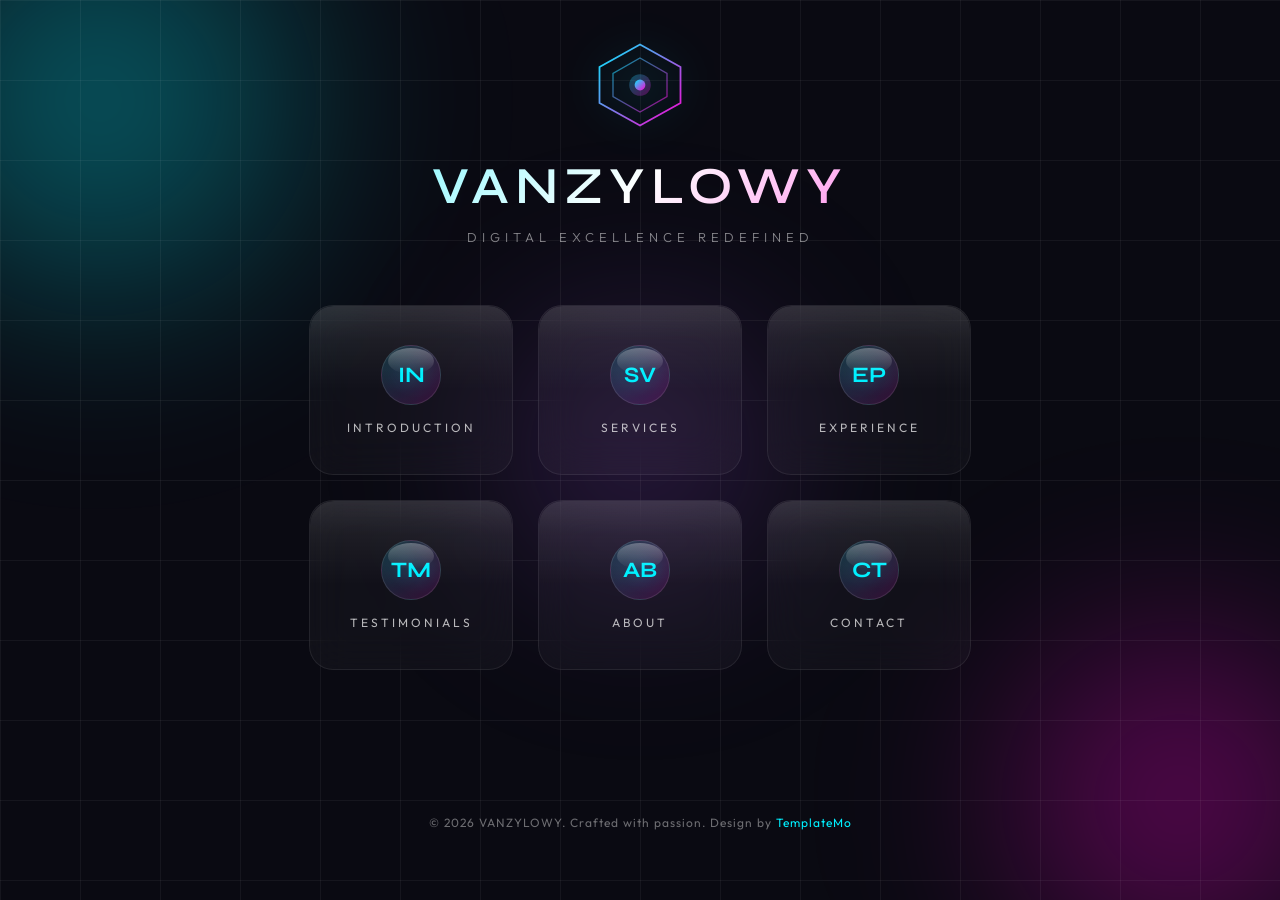
==== commit 79619bd0: "Update index.html" ====
--- a/index.html
+++ b/index.html
@@ -3,16 +3,14 @@
 <head>
     <meta charset="UTF-8">
     <meta name="viewport" content="width=device-width, initial-scale=1.0">
-    <title>NexaVerse - Digital Excellence</title>
+    <title>VANZYLOWY - Digital Excellence</title>
     <link rel="preconnect" href="https://fonts.googleapis.com">
     <link rel="preconnect" href="https://fonts.gstatic.com" crossorigin>
     <link href="https://fonts.googleapis.com/css2?family=Outfit:wght@200;300;400;500;600&family=Syne:wght@400;500;600;700&display=swap" rel="stylesheet">
-    <link rel="stylesheet" href="templatemo-nexaverse.css">
+    <link rel="stylesheet" href="style.css">
 <!-- 
 
-TemplateMo 603 Nexaverse
-
-https://templatemo.com/tm-603-nexaverse
+    firdaa 
 
 -->
 </head>
@@ -51,7 +49,7 @@
                     <circle cx="50" cy="50" r="6" fill="url(#logoGradient)"/>
                 </svg>
             </div>
-            <h1 class="brand-name">NexaVerse</h1>
+            <h1 class="brand-name">VANZYLOWY</h1>
             <p class="tagline">Digital Excellence Redefined</p>
         </div>
 
@@ -66,8 +64,8 @@
                 <div class="menu-title">Services</div>
             </div>
             <div class="menu-item initial-load" data-section="gallery">
-                <div class="menu-badge">GL</div>
-                <div class="menu-title">Gallery</div>
+                <div class="menu-badge">EP</div>
+                <div class="menu-title">Experience</div>
             </div>
             <div class="menu-item initial-load" data-section="testimonials">
                 <div class="menu-badge">TM</div>
@@ -101,7 +99,7 @@
                         </svg>
                     </div>
                     <div class="small-brand">
-                        <h3>NEXAVERSE</h3>
+                        <h3>VANZYLOWY</h3>
                         <p>Digital Excellence</p>
                     </div>
                 </div>
@@ -216,7 +214,7 @@
                         </svg>
                     </div>
                     <div class="small-brand">
-                        <h3>NEXAVERSE</h3>
+                        <h3>VANZYLOWY</h3>
                         <p>Digital Excellence</p>
                     </div>
                 </div>
@@ -395,21 +393,21 @@
                         </svg>
                     </div>
                     <div class="small-brand">
-                        <h3>NEXAVERSE</h3>
+                        <h3>VANZYLOWY</h3>
                         <p>Digital Excellence</p>
                     </div>
                 </div>
                 <button class="back-btn" onclick="backToMenu()">← Back to Menu</button>
 
                 <div class="section-header">
-                    <h2 class="section-title">Our Portfolio</h2>
-                    <p class="section-subtitle">Explore our latest works</p>
+                    <h2 class="section-title">Our Experience</h2>
+                    <p class="section-subtitle">Various experiences in high school</p>
                 </div>
 
                 <div class="filter-buttons">
                     <button class="filter-btn active" onclick="filterGallery('all', this)">All</button>
-                    <button class="filter-btn" onclick="filterGallery('web', this)">Web</button>
-                    <button class="filter-btn" onclick="filterGallery('mobile', this)">Mobile</button>
+                    <button class="filter-btn" onclick="filterGallery('web', this)">Apprenticeship</button>
+                    <button class="filter-btn" onclick="filterGallery('mobile', this)">visits</button>
                     <button class="filter-btn" onclick="filterGallery('branding', this)">Branding</button>
                 </div>
 
@@ -417,15 +415,15 @@
                     <div class="gallery-item" data-category="web">
                         <img src="images/coding-screen.jpg" alt="Project 1">
                         <div class="gallery-overlay">
-                            <h4>E-Commerce Platform</h4>
-                            <p>Web Development</p>
+                            <h4>PRAKERIN</h4>
+                            <p>PT ELSEWEDY ELECTRIC INDONESIA</p>
                         </div>
                     </div>
                     <div class="gallery-item" data-category="mobile">
                         <img src="images/ai-mobile-app.jpg" alt="Project 2">
                         <div class="gallery-overlay">
-                            <h4>Fitness App</h4>
-                            <p>Mobile Development</p>
+                            <h4>Industrial visits</h4>
+                            <p>PT TELKOM STELIT Dan DIKLAT BPK</p>
                         </div>
                     </div>
                     <div class="gallery-item" data-category="branding">
@@ -475,7 +473,7 @@
                         </svg>
                     </div>
                     <div class="small-brand">
-                        <h3>NEXAVERSE</h3>
+                        <h3>VANZYLOWY</h3>
                         <p>Digital Excellence</p>
                     </div>
                 </div>
@@ -488,7 +486,7 @@
 
                 <div class="testimonials-grid">
                     <div class="testimonial-card">
-                        <p class="testimonial-text">Working with NexaVerse transformed our digital presence. Their innovative approach and attention to detail exceeded our expectations at every turn.</p>
+                        <p class="testimonial-text">Working with VANZYLOWY transformed our digital presence. Their innovative approach and attention to detail exceeded our expectations at every turn.</p>
                         <div class="testimonial-author">
                             <div class="author-avatar">
                                 <img src="https://images.unsplash.com/photo-1507003211169-0a1dd7228f2d?w=200&h=200&fit=crop" alt="Client 1">
@@ -512,7 +510,7 @@
                         </div>
                     </div>
                     <div class="testimonial-card">
-                        <p class="testimonial-text">From strategy to execution, NexaVerse delivered exceptional results. Their commitment to quality is unmatched in the industry.</p>
+                        <p class="testimonial-text">From strategy to execution, VANZYLOWY delivered exceptional results. Their commitment to quality is unmatched in the industry.</p>
                         <div class="testimonial-author">
                             <div class="author-avatar">
                                 <img src="https://images.unsplash.com/photo-1472099645785-5658abf4ff4e?w=200&h=200&fit=crop" alt="Client 3">
@@ -554,7 +552,7 @@
                         </svg>
                     </div>
                     <div class="small-brand">
-                        <h3>NEXAVERSE</h3>
+                        <h3>VANZYLOWY</h3>
                         <p>Digital Excellence</p>
                     </div>
                 </div>
@@ -568,7 +566,7 @@
                 <div class="about-content">
                     <div class="about-text">
                         <h3>Pioneering Digital Innovation</h3>
-                        <p>Founded in 2020, NexaVerse has grown from a small team of passionate developers into a leading digital agency. We believe in pushing boundaries and creating solutions that make a real difference.</p>
+                        <p>Founded in 2020, VANZYLOWY has grown from a small team of passionate developers into a leading digital agency. We believe in pushing boundaries and creating solutions that make a real difference.</p>
                         <p>Our diverse team brings together expertise from design, development, AI, and strategy to deliver holistic solutions that drive business growth and user engagement.</p>
                         <p>We're not just building products – we're shaping the future of digital experiences.</p>
                         <p>Discover AI-optimized web templates from <a href="https://templatemo.com" rel="nofollow" target="_blank">TemplateMo</a>. Maximize efficiency with the timer platform at <a href="https://timermo.com" rel="nofollow" target="_blank">TimerMo</a>. Design like a pro using vector stickers from <a href="https://www.vectorsticker.com" rel="nofollow" target="_blank">VectorSticker</a>.</p>
@@ -595,7 +593,7 @@
                         </svg>
                     </div>
                     <div class="small-brand">
-                        <h3>NEXAVERSE</h3>
+                        <h3>VANZYLOWY</h3>
                         <p>Digital Excellence</p>
                     </div>
                 </div>
@@ -634,7 +632,7 @@
                             <div class="contact-icon">📧</div>
                             <div class="contact-details">
                                 <h4>Email</h4>
-                                <p>hello@nexaverse.com</p>
+                                <p>hello@VANZYLOWY.com</p>
                             </div>
                         </div>
                         <div class="contact-item">
@@ -651,9 +649,11 @@
 
         <!-- Footer -->
         <footer class="footer" id="mainFooter">
-            <p>© 2026 NexaVerse. Crafted with passion. Design by <a href="https://templatemo.com" target="_blank">TemplateMo</a></p>
+            <p>© 2026 VANZYLOWY. Crafted with passion. Design by <a href="https://templatemo.com" target="_blank">TemplateMo</a></p>
         </footer>
     </div>
-<script src="templatemo-nexa-scripts.js"></script>
+<script src="script.js"></script>
 </body>
-</html>+
+</html>
+
--- a/style.css
+++ b/style.css
@@ -0,0 +1,1820 @@
+@charset "utf-8";
+/* CSS Document 
+
+TemplateMo 603 Nexaverse
+
+https://templatemo.com/tm-603-nexaverse
+
+*/
+
+* {
+	margin: 0;
+	padding: 0;
+	box-sizing: border-box;
+}
+
+:root {
+	--primary: #00f0ff;
+	--secondary: #ff00d4;
+	--accent: #9d4edd;
+	--dark-1: #0a0a12;
+	--dark-2: #12121f;
+	--dark-3: #1a1a2e;
+	--glass-bg: rgba(255, 255, 255, 0.03);
+	--glass-border: rgba(255, 255, 255, 0.08);
+	--glow-cyan: rgba(0, 240, 255, 0.4);
+	--glow-magenta: rgba(255, 0, 212, 0.4);
+}
+
+body {
+	font-family: 'Outfit', sans-serif;
+	background: var(--dark-1);
+	color: #ffffff;
+	overflow-x: hidden;
+	min-height: 100vh;
+}
+
+/* Ambient Background */
+.ambient-bg {
+	position: fixed;
+	top: 0;
+	left: 0;
+	width: 100%;
+	height: 100%;
+	pointer-events: none;
+	z-index: 0;
+	overflow: hidden;
+}
+
+.orb {
+	position: absolute;
+	border-radius: 50%;
+	filter: blur(80px);
+	animation: float 20s ease-in-out infinite;
+}
+
+.orb-1 {
+	width: 600px;
+	height: 600px;
+	background: radial-gradient(circle, var(--glow-cyan) 0%, transparent 70%);
+	top: -200px;
+	left: -200px;
+	animation-delay: 0s;
+}
+
+.orb-2 {
+	width: 500px;
+	height: 500px;
+	background: radial-gradient(circle, var(--glow-magenta) 0%, transparent 70%);
+	bottom: -150px;
+	right: -150px;
+	animation-delay: -7s;
+}
+
+.orb-3 {
+	width: 400px;
+	height: 400px;
+	background: radial-gradient(circle, rgba(157, 78, 221, 0.3) 0%, transparent 70%);
+	top: 50%;
+	left: 50%;
+	transform: translate(-50%, -50%);
+	animation-delay: -14s;
+}
+
+@keyframes float {
+
+	0%,
+	100% {
+		transform: translate(0, 0) scale(1);
+	}
+
+	25% {
+		transform: translate(50px, -30px) scale(1.05);
+	}
+
+	50% {
+		transform: translate(-30px, 50px) scale(0.95);
+	}
+
+	75% {
+		transform: translate(-50px, -20px) scale(1.02);
+	}
+}
+
+/* The Background Grid Pattern Overlay */
+.grid-overlay {
+	position: fixed;
+	top: 0;
+	left: 0;
+	width: 100%;
+	height: 100%;
+	background-image:
+		linear-gradient(rgba(255, 255, 255, 0.05) 1px, transparent 1px),
+		linear-gradient(90deg, rgba(255, 255, 255, 0.05) 1px, transparent 1px);
+	background-size: 80px 80px;
+	pointer-events: none;
+	z-index: 1;
+}
+
+/* Loading Screen */
+.loading-screen {
+	position: fixed;
+	top: 0;
+	left: 0;
+	width: 100%;
+	height: 100%;
+	background: var(--dark-1);
+	z-index: 10000;
+	display: flex;
+	flex-direction: column;
+	justify-content: center;
+	align-items: center;
+	transition: opacity 0.8s ease, visibility 0.8s ease;
+}
+
+.loading-screen.hidden {
+	opacity: 0;
+	visibility: hidden;
+}
+
+.loader-ring {
+	width: 80px;
+	height: 80px;
+	position: relative;
+}
+
+.loader-ring::before,
+.loader-ring::after {
+	content: '';
+	position: absolute;
+	border-radius: 50%;
+	border: 2px solid transparent;
+}
+
+.loader-ring::before {
+	top: 0;
+	left: 0;
+	right: 0;
+	bottom: 0;
+	border-top-color: var(--primary);
+	border-right-color: var(--primary);
+	animation: spin 1.2s linear infinite;
+}
+
+.loader-ring::after {
+	top: 10px;
+	left: 10px;
+	right: 10px;
+	bottom: 10px;
+	border-bottom-color: var(--secondary);
+	border-left-color: var(--secondary);
+	animation: spin 0.8s linear infinite reverse;
+}
+
+@keyframes spin {
+	to {
+		transform: rotate(360deg);
+	}
+}
+
+.loading-text {
+	margin-top: 30px;
+	font-family: 'Syne', sans-serif;
+	font-size: 12px;
+	letter-spacing: 4px;
+	color: var(--primary);
+	text-transform: uppercase;
+}
+
+/* Main Container */
+.container {
+	position: relative;
+	z-index: 10;
+	padding: 40px 20px;
+	max-width: 1200px;
+	margin: 0 auto;
+	min-height: 100vh;
+	display: flex;
+	flex-direction: column;
+}
+
+/* Header */
+.header {
+	text-align: center;
+	margin-bottom: 60px;
+	opacity: 0;
+	animation: fadeUp 0.8s ease-out 1s forwards;
+}
+
+@keyframes fadeUp {
+	to {
+		opacity: 1;
+		transform: translateY(0);
+	}
+
+	from {
+		transform: translateY(30px);
+	}
+}
+
+.logo {
+	width: 90px;
+	height: 90px;
+	margin: 0 auto 25px;
+	position: relative;
+}
+
+.logo svg {
+	width: 100%;
+	height: 100%;
+	filter: drop-shadow(0 0 20px var(--glow-cyan));
+}
+
+.brand-name {
+	font-family: 'Syne', sans-serif;
+	font-size: 52px;
+	font-weight: 600;
+	letter-spacing: 6px;
+	margin-bottom: 12px;
+	background: linear-gradient(135deg, var(--primary) 0%, #ffffff 50%, var(--secondary) 100%);
+	-webkit-background-clip: text;
+	-webkit-text-fill-color: transparent;
+	background-clip: text;
+	text-transform: uppercase;
+}
+
+.tagline {
+	font-size: 13px;
+	letter-spacing: 5px;
+	color: rgba(255, 255, 255, 0.5);
+	text-transform: uppercase;
+	font-weight: 300;
+}
+
+/* Menu Grid */
+.menu-grid {
+	display: grid;
+	grid-template-columns: repeat(3, 204px);
+	gap: 25px;
+	margin: 0 auto 40px;
+	justify-content: center;
+}
+
+.menu-item {
+	height: 170px;
+	background: var(--glass-bg);
+	backdrop-filter: blur(20px);
+	-webkit-backdrop-filter: blur(20px);
+	border: 1px solid var(--glass-border);
+	border-radius: 24px;
+	display: flex;
+	flex-direction: column;
+	justify-content: center;
+	align-items: center;
+	cursor: pointer;
+	position: relative;
+	overflow: hidden;
+	opacity: 0;
+	transform: translateY(30px) scale(0.9);
+	transition: all 0.5s cubic-bezier(0.175, 0.885, 0.32, 1.275);
+}
+
+/* Glossy effect overlay */
+.menu-item::before {
+	content: '';
+	position: absolute;
+	top: 0;
+	left: 0;
+	right: 0;
+	height: 50%;
+	background: linear-gradient(180deg,
+			rgba(255, 255, 255, 0.12) 0%,
+			rgba(255, 255, 255, 0.05) 40%,
+			transparent 100%);
+	border-radius: 24px 24px 0 0;
+	pointer-events: none;
+}
+
+/* Glow ring on hover - removed, using cleaner border style */
+.menu-item::after {
+	display: none;
+}
+
+.menu-item:hover {
+	transform: translateY(-10px) scale(1.02);
+	background: rgba(0, 240, 255, 0.08);
+	border-color: var(--primary);
+	box-shadow:
+		0 20px 40px rgba(0, 0, 0, 0.4),
+		0 0 30px rgba(0, 200, 220, 0.2);
+}
+
+.menu-item.visible {
+	opacity: 1;
+	transform: translateY(0) scale(1);
+}
+
+.menu-item.initial-load {
+	animation: menuAppear 0.5s ease-out forwards;
+}
+
+.menu-item.initial-load:nth-child(1) {
+	animation-delay: 1.1s;
+}
+
+.menu-item.initial-load:nth-child(2) {
+	animation-delay: 1.2s;
+}
+
+.menu-item.initial-load:nth-child(3) {
+	animation-delay: 1.3s;
+}
+
+.menu-item.initial-load:nth-child(4) {
+	animation-delay: 1.4s;
+}
+
+.menu-item.initial-load:nth-child(5) {
+	animation-delay: 1.5s;
+}
+
+.menu-item.initial-load:nth-child(6) {
+	animation-delay: 1.6s;
+}
+
+@keyframes menuAppear {
+	to {
+		opacity: 1;
+		transform: translateY(0) scale(1);
+	}
+}
+
+/* Menu Badge - Replaces Icons */
+.menu-badge {
+	width: 60px;
+	height: 60px;
+	border-radius: 50%;
+	display: flex;
+	justify-content: center;
+	align-items: center;
+	font-family: 'Syne', sans-serif;
+	font-size: 22px;
+	font-weight: 700;
+	margin-bottom: 15px;
+	position: relative;
+	background: linear-gradient(135deg,
+			rgba(0, 240, 255, 0.15) 0%,
+			rgba(255, 0, 212, 0.15) 100%);
+	border: 1px solid rgba(255, 255, 255, 0.1);
+	color: var(--primary);
+	text-shadow: 0 0 20px var(--glow-cyan);
+	transition: all 0.4s ease;
+	overflow: hidden;
+}
+
+/* Inner glossy shine */
+.menu-badge::before {
+	content: '';
+	position: absolute;
+	top: 2px;
+	left: 10%;
+	right: 10%;
+	height: 45%;
+	background: linear-gradient(180deg,
+			rgba(255, 255, 255, 0.3) 0%,
+			transparent 100%);
+	border-radius: 50%;
+	pointer-events: none;
+}
+
+/* Animated ring */
+.menu-badge::after {
+	content: '';
+	position: absolute;
+	inset: -3px;
+	border-radius: 50%;
+	border: 2px solid transparent;
+	border-top-color: var(--primary);
+	border-right-color: rgba(0, 200, 220, 0.5);
+	opacity: 0;
+	transition: opacity 0.4s ease;
+}
+
+.menu-item:hover .menu-badge {
+	background: linear-gradient(135deg,
+			rgba(0, 240, 255, 0.2) 0%,
+			rgba(0, 200, 220, 0.15) 100%);
+	transform: scale(1.1);
+	box-shadow: 0 0 25px rgba(0, 200, 220, 0.25);
+}
+
+.menu-item:hover .menu-badge::after {
+	opacity: 1;
+	animation: badgeSpin 2s linear infinite;
+}
+
+@keyframes badgeSpin {
+	to {
+		transform: rotate(360deg);
+	}
+}
+
+.menu-title {
+	font-size: 12px;
+	font-weight: 400;
+	letter-spacing: 3px;
+	text-transform: uppercase;
+	color: rgba(255, 255, 255, 0.7);
+	transition: all 0.3s ease;
+}
+
+.menu-item:hover .menu-title {
+	color: #ffffff;
+	letter-spacing: 4px;
+}
+
+/* Content Sections */
+.content-section {
+	display: none;
+	opacity: 0;
+	padding: 80px 20px;
+	position: relative;
+}
+
+.content-section.active {
+	display: block;
+	animation: sectionIn 0.6s ease-out forwards;
+}
+
+@keyframes sectionIn {
+	from {
+		opacity: 0;
+		transform: translateY(40px);
+	}
+
+	to {
+		opacity: 1;
+		transform: translateY(0);
+	}
+}
+
+/* Section Header Small */
+.section-header-small {
+	position: fixed;
+	top: 20px;
+	left: 20px;
+	display: flex;
+	align-items: center;
+	gap: 12px;
+	z-index: 100;
+	background: var(--glass-bg);
+	backdrop-filter: blur(20px);
+	-webkit-backdrop-filter: blur(20px);
+	padding: 12px 20px;
+	border-radius: 50px;
+	border: 1px solid var(--glass-border);
+}
+
+.small-logo {
+	width: 32px;
+	height: 32px;
+}
+
+.small-logo svg {
+	width: 100%;
+	height: 100%;
+	filter: drop-shadow(0 0 10px var(--glow-cyan));
+}
+
+.small-brand h3 {
+	font-family: 'Syne', sans-serif;
+	font-size: 14px;
+	font-weight: 600;
+	letter-spacing: 2px;
+	color: var(--primary);
+}
+
+.small-brand p {
+	font-size: 9px;
+	letter-spacing: 1px;
+	color: rgba(255, 255, 255, 0.5);
+	margin-top: 2px;
+}
+
+/* Back Button */
+.back-btn {
+	position: fixed;
+	top: 20px;
+	right: 20px;
+	padding: 12px 24px;
+	background: var(--glass-bg);
+	backdrop-filter: blur(20px);
+	-webkit-backdrop-filter: blur(20px);
+	border: 1px solid var(--glass-border);
+	border-radius: 50px;
+	color: rgba(255, 255, 255, 0.8);
+	font-family: 'Outfit', sans-serif;
+	font-size: 13px;
+	letter-spacing: 2px;
+	cursor: pointer;
+	transition: all 0.3s ease;
+	z-index: 100;
+}
+
+.back-btn:hover {
+	background: rgba(0, 240, 255, 0.1);
+	border-color: var(--primary);
+	color: var(--primary);
+	box-shadow: 0 0 20px var(--glow-cyan);
+}
+
+/* Section Content */
+.section-header {
+	text-align: center;
+	margin-bottom: 50px;
+}
+
+.section-title {
+	font-family: 'Syne', sans-serif;
+	font-size: 42px;
+	font-weight: 600;
+	margin-bottom: 15px;
+	background: linear-gradient(135deg, var(--primary) 0%, #ffffff 50%, var(--secondary) 100%);
+	-webkit-background-clip: text;
+	-webkit-text-fill-color: transparent;
+	background-clip: text;
+}
+
+.section-subtitle {
+	font-size: 14px;
+	color: rgba(255, 255, 255, 0.5);
+	letter-spacing: 2px;
+}
+
+/* Glass Cards */
+.glass-card {
+	background: var(--glass-bg);
+	backdrop-filter: blur(20px);
+	-webkit-backdrop-filter: blur(20px);
+	border: 1px solid var(--glass-border);
+	border-radius: 20px;
+	padding: 30px;
+	position: relative;
+	overflow: hidden;
+	transition: all 0.4s ease;
+}
+
+.glass-card::before {
+	content: '';
+	position: absolute;
+	top: 0;
+	left: 0;
+	right: 0;
+	height: 1px;
+	background: linear-gradient(90deg, transparent, rgba(255, 255, 255, 0.2), transparent);
+}
+
+.glass-card:hover {
+	background: rgba(255, 255, 255, 0.05);
+	transform: translateY(-5px);
+	box-shadow: 0 20px 40px rgba(0, 0, 0, 0.3);
+}
+
+/* ===== NEW INTRODUCTION SECTION STYLES ===== */
+
+/* Hero Banner */
+.intro-hero {
+	display: grid;
+	grid-template-columns: 1fr 1fr;
+	gap: 60px;
+	align-items: center;
+	margin-bottom: 60px;
+	padding: 40px 0;
+}
+
+.intro-hero-content {
+	max-width: 550px;
+}
+
+.intro-badge {
+	display: inline-block;
+	padding: 8px 18px;
+	background: rgba(0, 240, 255, 0.1);
+	border: 1px solid rgba(0, 240, 255, 0.3);
+	border-radius: 50px;
+	font-size: 12px;
+	letter-spacing: 2px;
+	color: var(--primary);
+	margin-bottom: 25px;
+}
+
+.intro-headline {
+	font-family: 'Syne', sans-serif;
+	font-size: 52px;
+	font-weight: 700;
+	line-height: 1.15;
+	margin-bottom: 25px;
+	color: #ffffff;
+}
+
+.intro-headline span {
+	background: linear-gradient(135deg, var(--primary), var(--accent));
+	-webkit-background-clip: text;
+	-webkit-text-fill-color: transparent;
+	background-clip: text;
+}
+
+.intro-subtext {
+	font-size: 17px;
+	line-height: 1.7;
+	color: rgba(255, 255, 255, 0.6);
+	margin-bottom: 35px;
+}
+
+.intro-cta-group {
+	display: flex;
+	gap: 15px;
+}
+
+.intro-cta-primary {
+	padding: 14px 32px;
+	background: var(--glass-bg);
+	backdrop-filter: blur(20px);
+	-webkit-backdrop-filter: blur(20px);
+	border: 1px solid var(--primary);
+	border-radius: 50px;
+	color: var(--primary);
+	font-family: 'Outfit', sans-serif;
+	font-size: 14px;
+	font-weight: 500;
+	letter-spacing: 1px;
+	cursor: pointer;
+	transition: all 0.3s ease;
+}
+
+.intro-cta-primary:hover {
+	background: rgba(0, 240, 255, 0.15);
+	box-shadow: 0 0 25px rgba(0, 200, 220, 0.3);
+	transform: translateY(-2px);
+}
+
+.intro-cta-secondary {
+	padding: 14px 32px;
+	background: transparent;
+	border: 1px solid var(--glass-border);
+	border-radius: 50px;
+	color: rgba(255, 255, 255, 0.7);
+	font-family: 'Outfit', sans-serif;
+	font-size: 14px;
+	font-weight: 500;
+	letter-spacing: 1px;
+	cursor: pointer;
+	transition: all 0.3s ease;
+}
+
+.intro-cta-secondary:hover {
+	border-color: rgba(255, 255, 255, 0.3);
+	color: #ffffff;
+}
+
+/* Hero Visual */
+.intro-hero-visual {
+	position: relative;
+	height: 400px;
+	display: flex;
+	justify-content: center;
+	align-items: center;
+}
+
+.intro-orb {
+	width: 280px;
+	height: 280px;
+	border-radius: 50%;
+	background: radial-gradient(circle at 30% 30%, rgba(0, 240, 255, 0.3), rgba(157, 78, 221, 0.2) 50%, transparent 70%);
+	filter: blur(40px);
+	animation: orbPulse 4s ease-in-out infinite;
+}
+
+@keyframes orbPulse {
+
+	0%,
+	100% {
+		transform: scale(1);
+		opacity: 0.7;
+	}
+
+	50% {
+		transform: scale(1.1);
+		opacity: 1;
+	}
+}
+
+.intro-floating-card {
+	position: absolute;
+	background: var(--glass-bg);
+	backdrop-filter: blur(20px);
+	-webkit-backdrop-filter: blur(20px);
+	border: 1px solid var(--glass-border);
+	border-radius: 14px;
+	padding: 16px 22px;
+	display: flex;
+	align-items: center;
+	gap: 12px;
+	box-shadow: 0 15px 35px rgba(0, 0, 0, 0.3);
+	animation: floatCard 6s ease-in-out infinite;
+}
+
+.intro-floating-card::before {
+	content: '';
+	position: absolute;
+	top: 0;
+	left: 0;
+	right: 0;
+	height: 50%;
+	background: linear-gradient(180deg, rgba(255, 255, 255, 0.08) 0%, transparent 100%);
+	border-radius: 14px 14px 0 0;
+	pointer-events: none;
+}
+
+.card-icon {
+	font-size: 20px;
+}
+
+.card-text {
+	font-size: 13px;
+	font-weight: 500;
+	color: rgba(255, 255, 255, 0.9);
+	letter-spacing: 0.5px;
+}
+
+.card-1 {
+	top: 30px;
+	left: 10%;
+	animation-delay: 0s;
+}
+
+.card-2 {
+	top: 50%;
+	right: 5%;
+	transform: translateY(-50%);
+	animation-delay: -2s;
+}
+
+.card-3 {
+	bottom: 30px;
+	left: 20%;
+	animation-delay: -4s;
+}
+
+@keyframes floatCard {
+
+	0%,
+	100% {
+		transform: translateY(0);
+	}
+
+	50% {
+		transform: translateY(-15px);
+	}
+}
+
+.card-2 {
+	animation-name: floatCardAlt;
+}
+
+@keyframes floatCardAlt {
+
+	0%,
+	100% {
+		transform: translateY(-50%);
+	}
+
+	50% {
+		transform: translateY(calc(-50% - 15px));
+	}
+}
+
+/* Metrics Strip */
+.intro-metrics {
+	display: flex;
+	justify-content: center;
+	align-items: center;
+	gap: 50px;
+	padding: 40px 50px;
+	background: var(--glass-bg);
+	backdrop-filter: blur(20px);
+	-webkit-backdrop-filter: blur(20px);
+	border: 1px solid var(--glass-border);
+	border-radius: 20px;
+	margin-bottom: 60px;
+	position: relative;
+	overflow: hidden;
+}
+
+.intro-metrics::before {
+	content: '';
+	position: absolute;
+	top: 0;
+	left: 0;
+	right: 0;
+	height: 1px;
+	background: linear-gradient(90deg, transparent, rgba(255, 255, 255, 0.15), transparent);
+}
+
+.metric-item {
+	text-align: center;
+}
+
+.metric-value {
+	font-family: 'Syne', sans-serif;
+	font-size: 42px;
+	font-weight: 700;
+	background: linear-gradient(135deg, var(--primary), var(--accent));
+	-webkit-background-clip: text;
+	-webkit-text-fill-color: transparent;
+	background-clip: text;
+	display: inline;
+}
+
+.metric-suffix {
+	font-family: 'Syne', sans-serif;
+	font-size: 28px;
+	font-weight: 700;
+	background: linear-gradient(135deg, var(--primary), var(--accent));
+	-webkit-background-clip: text;
+	-webkit-text-fill-color: transparent;
+	background-clip: text;
+}
+
+.metric-label {
+	display: block;
+	font-size: 13px;
+	color: rgba(255, 255, 255, 0.5);
+	margin-top: 8px;
+	letter-spacing: 1px;
+}
+
+.metric-divider {
+	width: 1px;
+	height: 50px;
+	background: linear-gradient(180deg, transparent, rgba(255, 255, 255, 0.15), transparent);
+}
+
+/* Core Values */
+.intro-values {
+	display: grid;
+	grid-template-columns: repeat(3, 1fr);
+	gap: 25px;
+	margin-bottom: 60px;
+}
+
+.value-card {
+	background: var(--glass-bg);
+	backdrop-filter: blur(20px);
+	-webkit-backdrop-filter: blur(20px);
+	border: 1px solid var(--glass-border);
+	border-radius: 20px;
+	padding: 35px 30px;
+	position: relative;
+	overflow: hidden;
+	transition: all 0.4s ease;
+}
+
+.value-card::before {
+	content: '';
+	position: absolute;
+	top: 0;
+	left: 0;
+	right: 0;
+	height: 1px;
+	background: linear-gradient(90deg, transparent, rgba(255, 255, 255, 0.12), transparent);
+}
+
+.value-card:hover {
+	transform: translateY(-8px);
+	border-color: rgba(0, 240, 255, 0.2);
+	box-shadow: 0 25px 50px rgba(0, 0, 0, 0.3);
+}
+
+.value-number {
+	font-family: 'Syne', sans-serif;
+	font-size: 48px;
+	font-weight: 700;
+	color: rgba(0, 240, 255, 0.15);
+	margin-bottom: 15px;
+	line-height: 1;
+}
+
+.value-card h3 {
+	font-family: 'Syne', sans-serif;
+	font-size: 20px;
+	font-weight: 600;
+	color: var(--primary);
+	margin-bottom: 12px;
+}
+
+.value-card p {
+	font-size: 14px;
+	line-height: 1.7;
+	color: rgba(255, 255, 255, 0.6);
+}
+
+/* Tech Stack */
+.intro-tech {
+	text-align: center;
+}
+
+.tech-label {
+	font-size: 12px;
+	letter-spacing: 3px;
+	color: rgba(255, 255, 255, 0.4);
+	text-transform: uppercase;
+	margin-bottom: 20px;
+}
+
+.tech-marquee {
+	overflow: hidden;
+	position: relative;
+	padding: 20px 0;
+}
+
+.tech-marquee::before,
+.tech-marquee::after {
+	content: '';
+	position: absolute;
+	top: 0;
+	bottom: 0;
+	width: 100px;
+	z-index: 2;
+	pointer-events: none;
+}
+
+.tech-marquee::before {
+	left: 0;
+	background: linear-gradient(90deg, var(--dark-1), transparent);
+}
+
+.tech-marquee::after {
+	right: 0;
+	background: linear-gradient(-90deg, var(--dark-1), transparent);
+}
+
+.tech-track {
+	display: flex;
+	gap: 40px;
+	animation: marquee 20s linear infinite;
+}
+
+@keyframes marquee {
+	0% {
+		transform: translateX(0);
+	}
+
+	100% {
+		transform: translateX(-50%);
+	}
+}
+
+.tech-item {
+	font-family: 'Syne', sans-serif;
+	font-size: 18px;
+	font-weight: 500;
+	color: rgba(255, 255, 255, 0.3);
+	white-space: nowrap;
+	transition: color 0.3s ease;
+}
+
+.tech-item:hover {
+	color: var(--primary);
+}
+
+/* Services Row Layout */
+.services-list {
+	display: grid;
+	grid-template-columns: repeat(2, 1fr);
+	gap: 20px;
+	margin-top: 30px;
+}
+
+.service-row {
+	background: var(--glass-bg);
+	backdrop-filter: blur(20px);
+	-webkit-backdrop-filter: blur(20px);
+	border: 1px solid var(--glass-border);
+	border-radius: 20px;
+	padding: 20px;
+	display: flex;
+	align-items: center;
+	gap: 20px;
+	position: relative;
+	overflow: hidden;
+	transition: all 0.4s ease;
+}
+
+.service-row::before {
+	content: '';
+	position: absolute;
+	top: 0;
+	left: 0;
+	right: 0;
+	height: 1px;
+	background: linear-gradient(90deg, transparent, rgba(255, 255, 255, 0.15), transparent);
+}
+
+.service-row::after {
+	content: '';
+	position: absolute;
+	left: 0;
+	top: 0;
+	bottom: 0;
+	width: 4px;
+	background: linear-gradient(180deg, var(--primary), var(--accent));
+	border-radius: 20px 0 0 20px;
+	opacity: 0;
+	transition: opacity 0.3s ease;
+}
+
+.service-row:hover {
+	transform: translateY(-5px);
+	background: rgba(255, 255, 255, 0.05);
+	border-color: rgba(0, 240, 255, 0.2);
+	box-shadow: 0 15px 40px rgba(0, 0, 0, 0.3);
+}
+
+.service-row:hover::after {
+	opacity: 1;
+}
+
+.service-row-icon {
+	width: 240px;
+	height: 180px;
+	min-width: 140px;
+	border-radius: 16px;
+	background: linear-gradient(135deg, rgba(0, 240, 255, 0.1), rgba(157, 78, 221, 0.1));
+	border: 1px solid rgba(255, 255, 255, 0.08);
+	display: flex;
+	justify-content: center;
+	align-items: center;
+	position: relative;
+	overflow: hidden;
+}
+
+.service-row-icon::before {
+	content: '';
+	position: absolute;
+	top: 2px;
+	left: 10%;
+	right: 10%;
+	height: 40%;
+	background: linear-gradient(180deg, rgba(255, 255, 255, 0.2) 0%, transparent 100%);
+	border-radius: 12px 12px 50% 50%;
+}
+
+.service-row-icon img {
+	width: 100%;
+	height: 100%;
+	object-fit: cover;
+	border-radius: 14px;
+}
+
+.service-row-content {
+	flex: 1;
+}
+
+.service-row-content h4 {
+	font-family: 'Syne', sans-serif;
+	font-size: 18px;
+	font-weight: 500;
+	margin-bottom: 8px;
+	color: var(--primary);
+}
+
+.service-row-content p {
+	font-size: 13px;
+	color: rgba(255, 255, 255, 0.6);
+	line-height: 1.6;
+}
+
+.service-row-arrow {
+	display: none;
+}
+
+/* Tabs */
+.tabs-container {
+	margin-bottom: 30px;
+}
+
+.tab-buttons {
+	display: flex;
+	justify-content: center;
+	gap: 10px;
+	flex-wrap: wrap;
+	margin-bottom: 30px;
+}
+
+.tab-btn {
+	padding: 12px 28px;
+	background: var(--glass-bg);
+	backdrop-filter: blur(20px);
+	-webkit-backdrop-filter: blur(20px);
+	border: 1px solid var(--glass-border);
+	border-radius: 50px;
+	color: rgba(255, 255, 255, 0.6);
+	font-family: 'Outfit', sans-serif;
+	font-size: 13px;
+	letter-spacing: 1px;
+	cursor: pointer;
+	transition: all 0.3s ease;
+	position: relative;
+	overflow: hidden;
+}
+
+.tab-btn::before {
+	content: '';
+	position: absolute;
+	top: 0;
+	left: 0;
+	right: 0;
+	height: 50%;
+	background: linear-gradient(180deg, rgba(255, 255, 255, 0.08) 0%, transparent 100%);
+	border-radius: 50px 50px 0 0;
+}
+
+.tab-btn:hover {
+	background: rgba(255, 255, 255, 0.05);
+	color: #ffffff;
+}
+
+.tab-btn.active {
+	background: linear-gradient(135deg, rgba(0, 240, 255, 0.2), rgba(255, 0, 212, 0.2));
+	border-color: var(--primary);
+	color: var(--primary);
+	box-shadow: 0 0 20px var(--glow-cyan);
+}
+
+.tab-pane {
+	display: none;
+}
+
+.tab-pane.active {
+	display: block;
+	animation: tabFade 0.4s ease-out;
+}
+
+@keyframes tabFade {
+	from {
+		opacity: 0;
+		transform: translateY(20px);
+	}
+
+	to {
+		opacity: 1;
+		transform: translateY(0);
+	}
+}
+
+/* Gallery */
+.gallery-grid {
+	display: grid;
+	grid-template-columns: repeat(3, 1fr);
+	gap: 20px;
+}
+
+.gallery-item {
+	position: relative;
+	border-radius: 16px;
+	overflow: hidden;
+	aspect-ratio: 1;
+	cursor: pointer;
+	background: var(--glass-bg);
+	border: 1px solid var(--glass-border);
+	transition: all 0.4s ease;
+}
+
+.gallery-item img {
+	width: 100%;
+	height: 100%;
+	object-fit: cover;
+	transition: transform 0.5s ease;
+}
+
+.gallery-item:hover {
+	transform: scale(1.02);
+	box-shadow: 0 20px 40px rgba(0, 0, 0, 0.4);
+	border-color: var(--primary);
+}
+
+.gallery-item:hover img {
+	transform: scale(1.1);
+}
+
+.gallery-overlay {
+	position: absolute;
+	inset: 0;
+	background: linear-gradient(transparent 40%, rgba(10, 10, 18, 0.9) 100%);
+	display: flex;
+	flex-direction: column;
+	justify-content: flex-end;
+	padding: 20px;
+	opacity: 0;
+	transition: opacity 0.3s ease;
+}
+
+.gallery-item:hover .gallery-overlay {
+	opacity: 1;
+}
+
+.gallery-overlay h4 {
+	font-family: 'Syne', sans-serif;
+	font-size: 16px;
+	color: var(--primary);
+	margin-bottom: 5px;
+}
+
+.gallery-overlay p {
+	font-size: 12px;
+	color: rgba(255, 255, 255, 0.6);
+}
+
+/* Filter Buttons */
+.filter-buttons {
+	display: flex;
+	justify-content: center;
+	gap: 10px;
+	margin-bottom: 30px;
+	flex-wrap: wrap;
+}
+
+.filter-btn {
+	padding: 10px 20px;
+	background: transparent;
+	border: 1px solid var(--glass-border);
+	border-radius: 30px;
+	color: rgba(255, 255, 255, 0.6);
+	font-family: 'Outfit', sans-serif;
+	font-size: 12px;
+	letter-spacing: 1px;
+	cursor: pointer;
+	transition: all 0.3s ease;
+}
+
+.filter-btn:hover,
+.filter-btn.active {
+	background: rgba(0, 240, 255, 0.1);
+	border-color: var(--primary);
+	color: var(--primary);
+}
+
+/* Testimonials */
+.testimonials-grid {
+	display: grid;
+	grid-template-columns: repeat(2, 1fr);
+	gap: 25px;
+}
+
+.testimonial-card {
+	background: var(--glass-bg);
+	backdrop-filter: blur(20px);
+	-webkit-backdrop-filter: blur(20px);
+	border: 1px solid var(--glass-border);
+	border-radius: 20px;
+	padding: 30px;
+	position: relative;
+	overflow: hidden;
+}
+
+.testimonial-card::before {
+	content: '"';
+	position: absolute;
+	top: 20px;
+	right: 30px;
+	font-family: 'Syne', sans-serif;
+	font-size: 80px;
+	color: rgba(0, 240, 255, 0.1);
+	line-height: 1;
+}
+
+.testimonial-text {
+	font-size: 15px;
+	line-height: 1.8;
+	color: rgba(255, 255, 255, 0.7);
+	margin-bottom: 20px;
+	font-style: italic;
+}
+
+.testimonial-author {
+	display: flex;
+	align-items: center;
+	gap: 15px;
+}
+
+.author-avatar {
+	width: 70px;
+	height: 70px;
+	border-radius: 50%;
+	overflow: hidden;
+	border: 2px solid var(--primary);
+	box-shadow: 0 0 20px rgba(0, 240, 255, 0.2);
+}
+
+.author-avatar img {
+	width: 100%;
+	height: 100%;
+	object-fit: cover;
+}
+
+.author-info h5 {
+	font-family: 'Syne', sans-serif;
+	font-size: 14px;
+	font-weight: 500;
+	color: var(--primary);
+}
+
+.author-info p {
+	font-size: 12px;
+	color: rgba(255, 255, 255, 0.5);
+}
+
+/* About Section */
+.about-content {
+	display: grid;
+	grid-template-columns: 1fr 1fr;
+	gap: 40px;
+	align-items: center;
+}
+
+.about-text h3 {
+	font-family: 'Syne', sans-serif;
+	font-size: 28px;
+	font-weight: 500;
+	margin-bottom: 20px;
+	color: var(--primary);
+}
+
+.about-text p {
+	color: rgba(255, 255, 255, 0.7);
+	line-height: 1.8;
+	margin-bottom: 15px;
+}
+
+.about-text a {
+    color: var(--primary);
+    text-decoration: none;
+    position: relative;
+    padding-bottom: 2px;
+    transition: all 0.3s ease;
+}
+
+.about-text a::after {
+    content: '';
+    position: absolute;
+    bottom: 0;
+    left: 0;
+    width: 0;
+    height: 1px;
+    background: linear-gradient(90deg, var(--primary), var(--accent));
+    transition: width 0.3s ease;
+}
+
+.about-text a:hover {
+    color: #ffffff;
+    text-shadow: 0 0 10px rgba(0, 240, 255, 0.5);
+}
+
+.about-text a:hover::after {
+    width: 100%;
+}
+
+.about-image {
+	position: relative;
+	border-radius: 20px;
+	overflow: hidden;
+}
+
+.about-image img {
+	width: 100%;
+	height: auto;
+	display: block;
+}
+
+.about-image::after {
+	content: '';
+	position: absolute;
+	inset: 0;
+	background: linear-gradient(135deg, rgba(0, 240, 255, 0.1), rgba(157, 78, 221, 0.1));
+}
+
+/* Contact Form */
+.contact-grid {
+	display: grid;
+	grid-template-columns: 1fr 1fr;
+	gap: 40px;
+}
+
+.contact-form {
+	display: flex;
+	flex-direction: column;
+	gap: 20px;
+}
+
+.form-group {
+	position: relative;
+}
+
+.form-group input,
+.form-group textarea {
+	width: 100%;
+	padding: 16px 20px;
+	background: var(--glass-bg);
+	backdrop-filter: blur(20px);
+	-webkit-backdrop-filter: blur(20px);
+	border: 1px solid var(--glass-border);
+	border-radius: 12px;
+	color: #ffffff;
+	font-family: 'Outfit', sans-serif;
+	font-size: 14px;
+	transition: all 0.3s ease;
+}
+
+.form-group input::placeholder,
+.form-group textarea::placeholder {
+	color: rgba(255, 255, 255, 0.4);
+}
+
+.form-group input:focus,
+.form-group textarea:focus {
+	outline: none;
+	border-color: var(--primary);
+	box-shadow: 0 0 20px var(--glow-cyan);
+}
+
+.form-group textarea {
+	min-height: 150px;
+	resize: vertical;
+}
+
+.submit-btn {
+	padding: 16px 40px;
+	background: var(--glass-bg);
+	backdrop-filter: blur(20px);
+	-webkit-backdrop-filter: blur(20px);
+	border: 1px solid var(--glass-border);
+	border-radius: 50px;
+	color: var(--primary);
+	font-family: 'Syne', sans-serif;
+	font-size: 14px;
+	font-weight: 600;
+	letter-spacing: 2px;
+	cursor: pointer;
+	transition: all 0.3s ease;
+	position: relative;
+	overflow: hidden;
+}
+
+.submit-btn::before {
+	content: '';
+	position: absolute;
+	top: 0;
+	left: 0;
+	right: 0;
+	height: 50%;
+	background: linear-gradient(180deg, rgba(255, 255, 255, 0.1) 0%, transparent 100%);
+	border-radius: 50px 50px 0 0;
+}
+
+.submit-btn:hover {
+	background: rgba(0, 240, 255, 0.1);
+	border-color: var(--primary);
+	transform: translateY(-3px);
+	box-shadow:
+		0 15px 30px rgba(0, 0, 0, 0.3),
+		0 0 30px rgba(0, 200, 220, 0.25);
+}
+
+.contact-info {
+	display: flex;
+	flex-direction: column;
+	gap: 25px;
+}
+
+.contact-item {
+	background: var(--glass-bg);
+	backdrop-filter: blur(20px);
+	-webkit-backdrop-filter: blur(20px);
+	border: 1px solid var(--glass-border);
+	border-radius: 16px;
+	padding: 25px;
+	display: flex;
+	align-items: center;
+	gap: 20px;
+	transition: all 0.3s ease;
+}
+
+.contact-item:hover {
+	border-color: var(--primary);
+	box-shadow: 0 10px 30px rgba(0, 0, 0, 0.2);
+}
+
+.contact-icon {
+	width: 50px;
+	height: 50px;
+	border-radius: 50%;
+	background: linear-gradient(135deg, rgba(0, 240, 255, 0.2), rgba(157, 78, 221, 0.2));
+	display: flex;
+	justify-content: center;
+	align-items: center;
+	font-size: 20px;
+	color: var(--primary);
+	position: relative;
+	overflow: hidden;
+}
+
+.contact-icon::before {
+	content: '';
+	position: absolute;
+	top: 2px;
+	left: 10%;
+	right: 10%;
+	height: 40%;
+	background: linear-gradient(180deg, rgba(255, 255, 255, 0.3) 0%, transparent 100%);
+	border-radius: 50%;
+}
+
+.contact-details h4 {
+	font-family: 'Syne', sans-serif;
+	font-size: 14px;
+	font-weight: 500;
+	color: rgba(255, 255, 255, 0.5);
+	margin-bottom: 5px;
+}
+
+.contact-details p {
+	color: #ffffff;
+	font-size: 15px;
+}
+
+/* Exit animations */
+.menu-item.exit-up {
+	animation: exitDown 0.5s ease-out forwards !important;
+	pointer-events: none;
+}
+
+@keyframes exitDown {
+	to {
+		transform: translateY(50px);
+		opacity: 0;
+	}
+}
+
+.menu-item.return {
+	animation: menuReturn 0.4s ease-out forwards !important;
+}
+
+@keyframes menuReturn {
+	from {
+		opacity: 0;
+		transform: translateY(30px) scale(0.9);
+	}
+
+	to {
+		opacity: 1;
+		transform: translateY(0) scale(1);
+	}
+}
+
+/* Footer */
+.footer {
+	margin-top: auto;
+	padding: 30px 0;
+	text-align: center;
+	opacity: 0;
+	animation: fadeUp 0.5s ease-out 1.7s forwards;
+}
+
+.footer p {
+	font-size: 12px;
+	color: rgba(255, 255, 255, 0.4);
+	letter-spacing: 1px;
+}
+
+.footer a {
+	color: var(--primary);
+	text-decoration: none;
+	transition: color 0.3s ease;
+}
+
+.footer a:hover {
+	color: var(--secondary);
+}
+
+/* Responsive Design */
+@media (max-width: 992px) {
+	.menu-grid {
+		grid-template-columns: repeat(3, 170px);
+	}
+
+	.menu-item {
+		height: 145px;
+	}
+
+	.intro-hero {
+		grid-template-columns: 1fr;
+		gap: 40px;
+	}
+
+	.intro-hero-content {
+		text-align: center;
+		max-width: 100%;
+	}
+
+	.intro-cta-group {
+		justify-content: center;
+	}
+
+	.intro-hero-visual {
+		height: 300px;
+	}
+
+	.intro-metrics {
+		flex-wrap: wrap;
+		gap: 30px;
+	}
+
+	.metric-divider {
+		display: none;
+	}
+
+	.intro-values {
+		grid-template-columns: 1fr;
+	}
+
+	.services-list {
+		grid-template-columns: 1fr;
+	}
+
+	.gallery-grid {
+		grid-template-columns: repeat(2, 1fr);
+	}
+
+	.about-content,
+	.contact-grid {
+		grid-template-columns: 1fr;
+	}
+}
+
+@media (max-width: 768px) {
+	.brand-name {
+		font-size: 36px;
+		letter-spacing: 4px;
+	}
+
+	.menu-grid {
+		grid-template-columns: repeat(2, 155px);
+		gap: 15px;
+	}
+
+	.menu-item {
+		height: 135px;
+	}
+
+	.menu-badge {
+		width: 50px;
+		height: 50px;
+		font-size: 18px;
+	}
+
+	.section-title {
+		font-size: 28px;
+	}
+
+	.intro-headline {
+		font-size: 36px;
+	}
+
+	.intro-hero-visual {
+		display: none;
+	}
+
+	.intro-metrics {
+		padding: 30px 25px;
+	}
+
+	.metric-value {
+		font-size: 32px;
+	}
+
+	.service-row {
+		flex-direction: column;
+		text-align: center;
+	}
+
+	.service-row-icon {
+		width: 200px;
+		height: 150px;
+		min-width: 120px;
+	}
+
+	.testimonials-grid {
+		grid-template-columns: 1fr;
+	}
+
+	.section-header-small {
+		position: relative;
+		top: auto;
+		left: auto;
+		margin-bottom: 20px;
+		justify-content: center;
+	}
+
+	.back-btn {
+		position: relative;
+		top: auto;
+		right: auto;
+		display: block;
+		width: fit-content;
+		margin: 0 auto 30px;
+	}
+
+	.content-section {
+		padding-top: 20px;
+	}
+}
+
+@media (max-width: 480px) {
+	.container {
+		padding: 20px 15px;
+	}
+
+	.brand-name {
+		font-size: 28px;
+		letter-spacing: 3px;
+	}
+
+	.tagline {
+		font-size: 10px;
+		letter-spacing: 3px;
+	}
+
+	.menu-grid {
+		grid-template-columns: repeat(2, 130px);
+		gap: 12px;
+	}
+
+	.menu-item {
+		height: 120px;
+	}
+
+	.menu-badge {
+		width: 45px;
+		height: 45px;
+		font-size: 16px;
+	}
+
+	.menu-title {
+		font-size: 10px;
+		letter-spacing: 2px;
+	}
+
+	.intro-headline {
+		font-size: 28px;
+	}
+
+	.intro-subtext {
+		font-size: 15px;
+	}
+
+	.intro-cta-group {
+		flex-direction: column;
+		align-items: center;
+	}
+
+	.intro-cta-primary,
+	.intro-cta-secondary {
+		width: 100%;
+		max-width: 250px;
+		text-align: center;
+	}
+
+	.intro-metrics {
+		flex-direction: column;
+		gap: 25px;
+	}
+
+	.metric-value {
+		font-size: 36px;
+	}
+
+	.gallery-grid {
+		grid-template-columns: 1fr;
+	}
+
+	.tab-buttons {
+		flex-direction: column;
+		align-items: center;
+	}
+
+	.tab-btn {
+		width: 100%;
+		max-width: 250px;
+	}
+}
